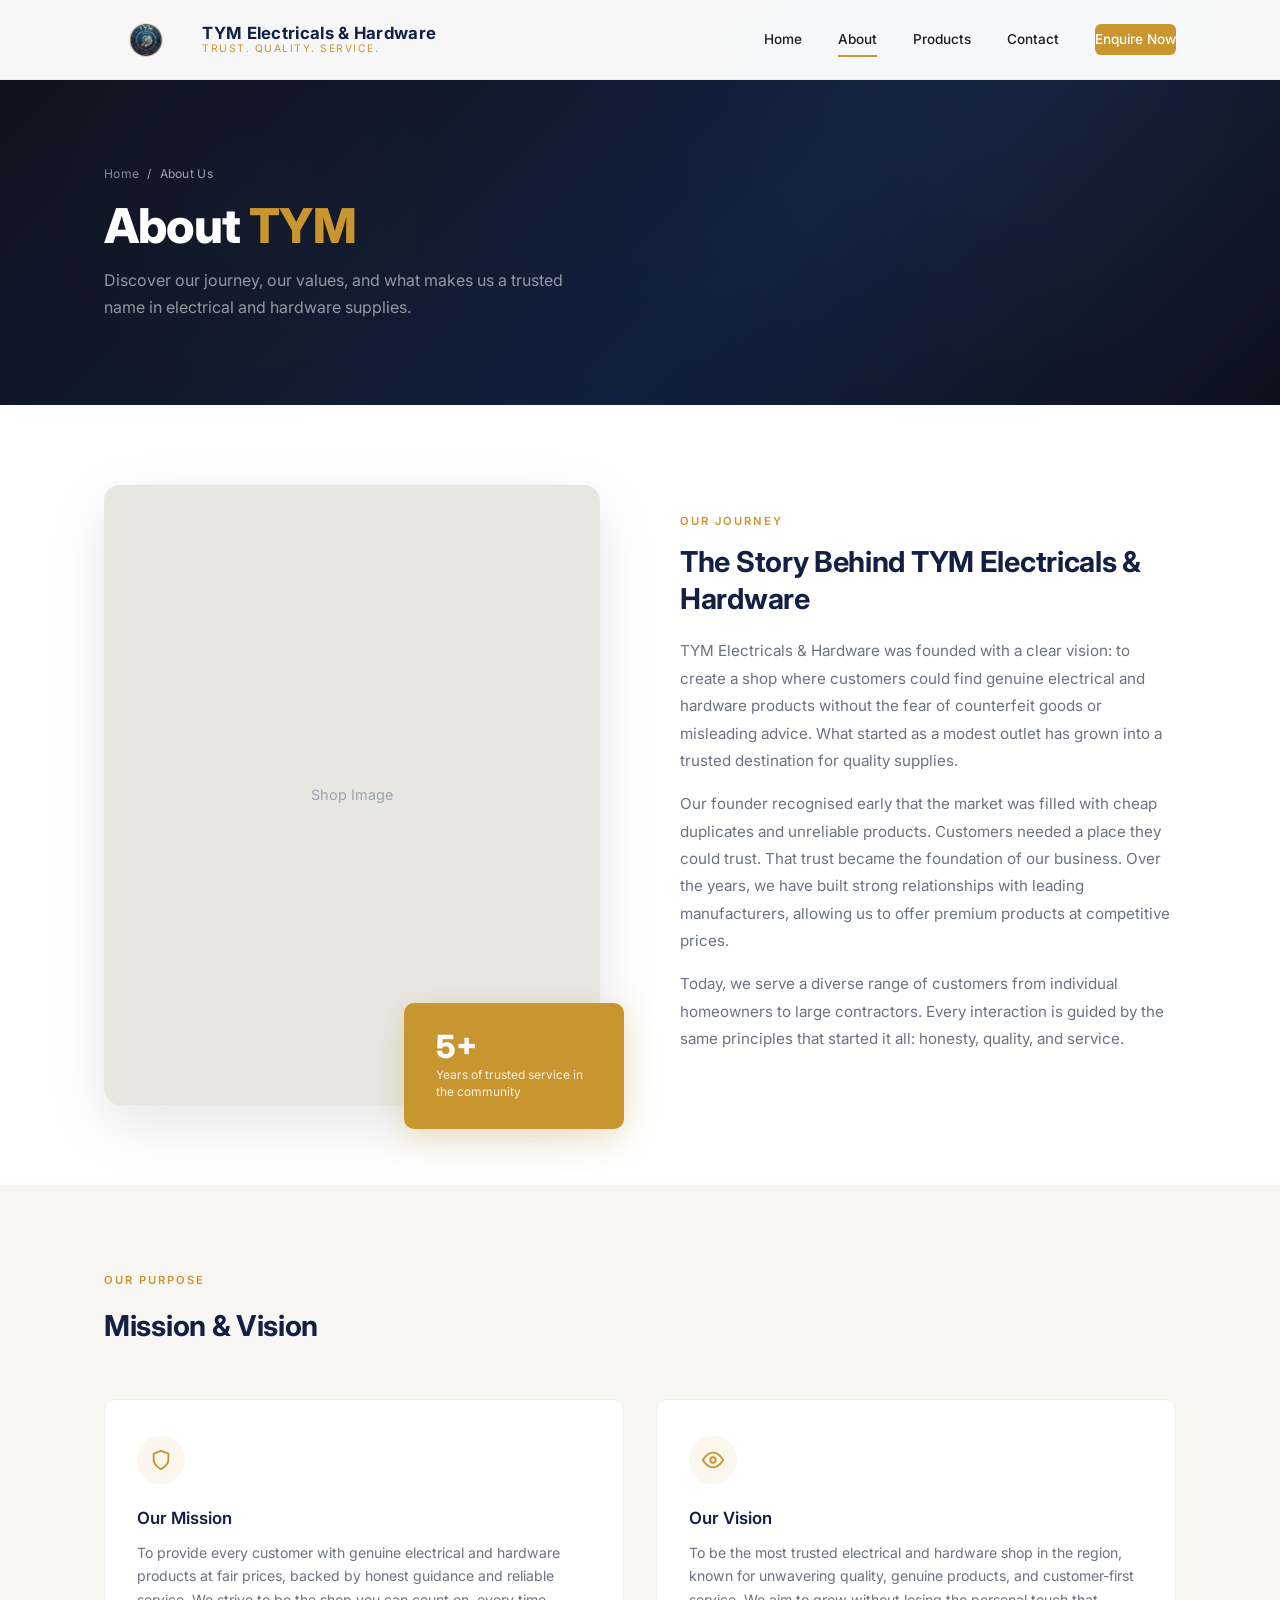
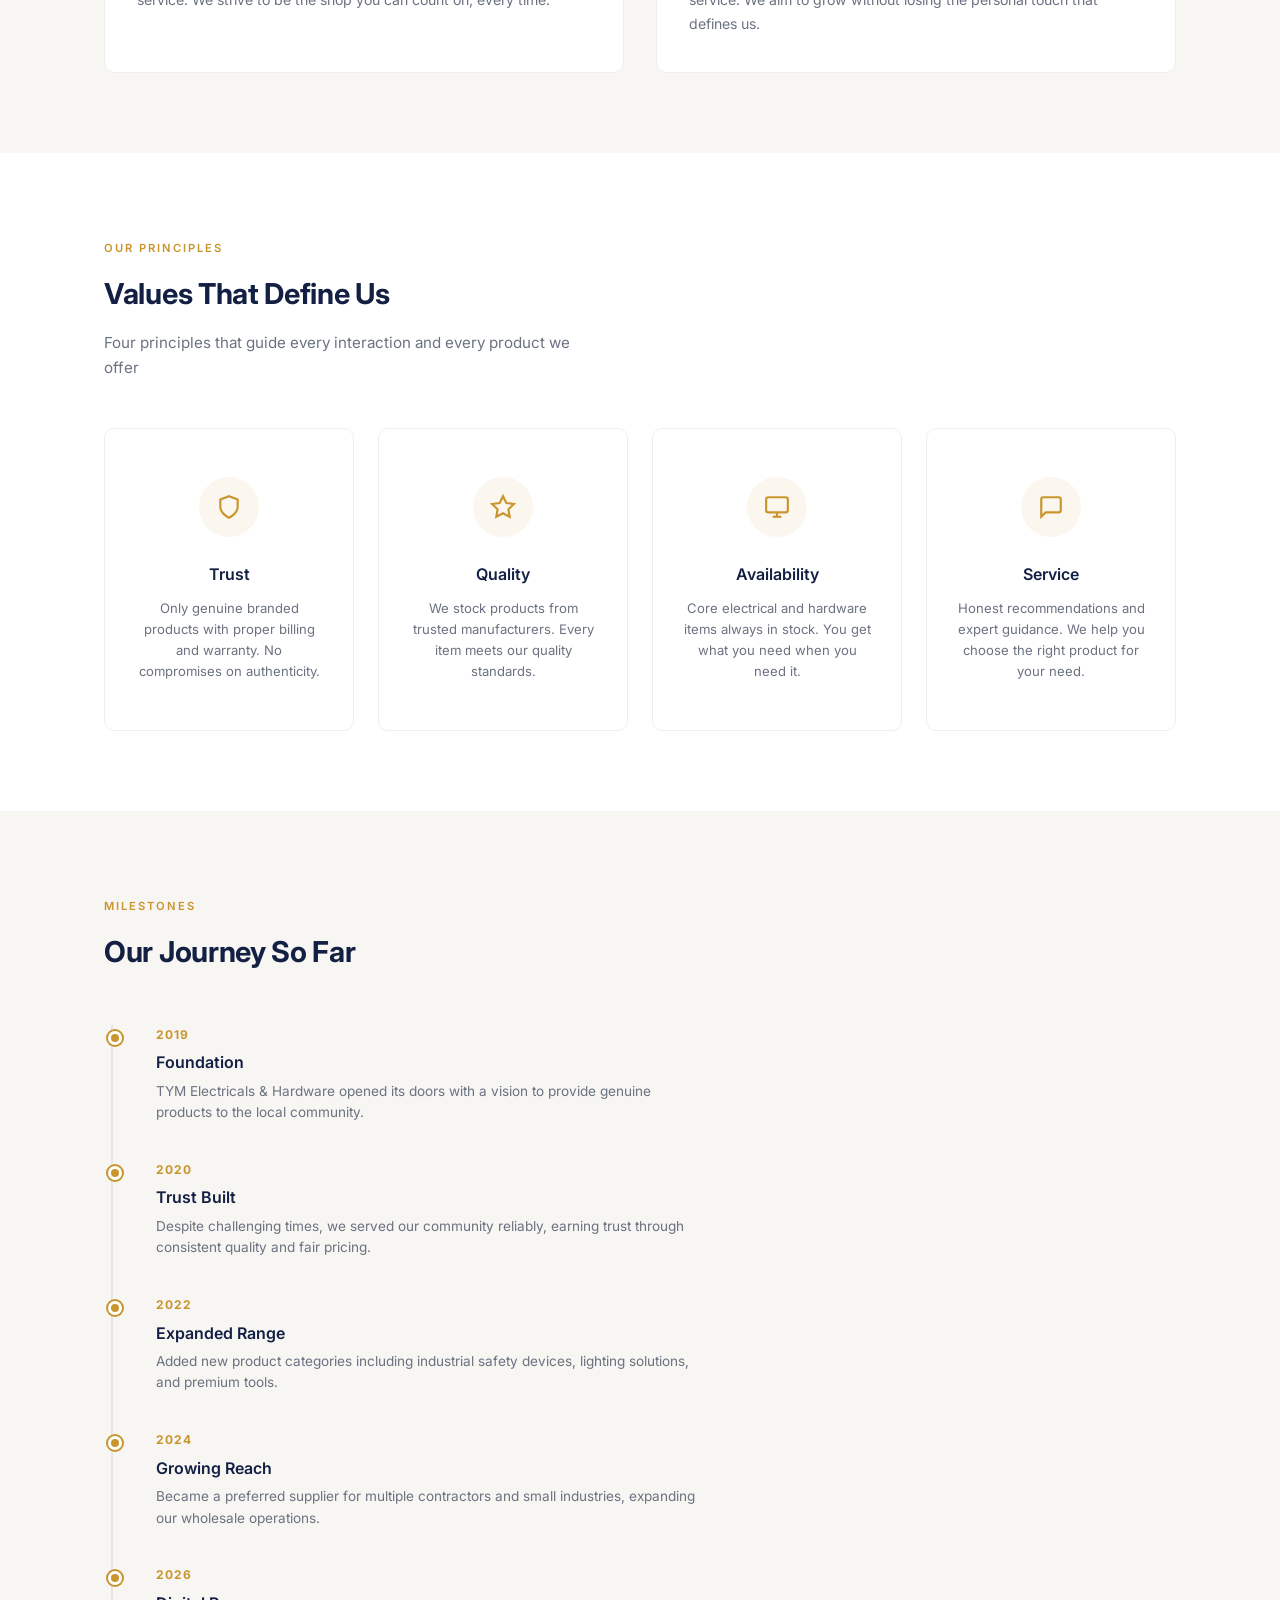
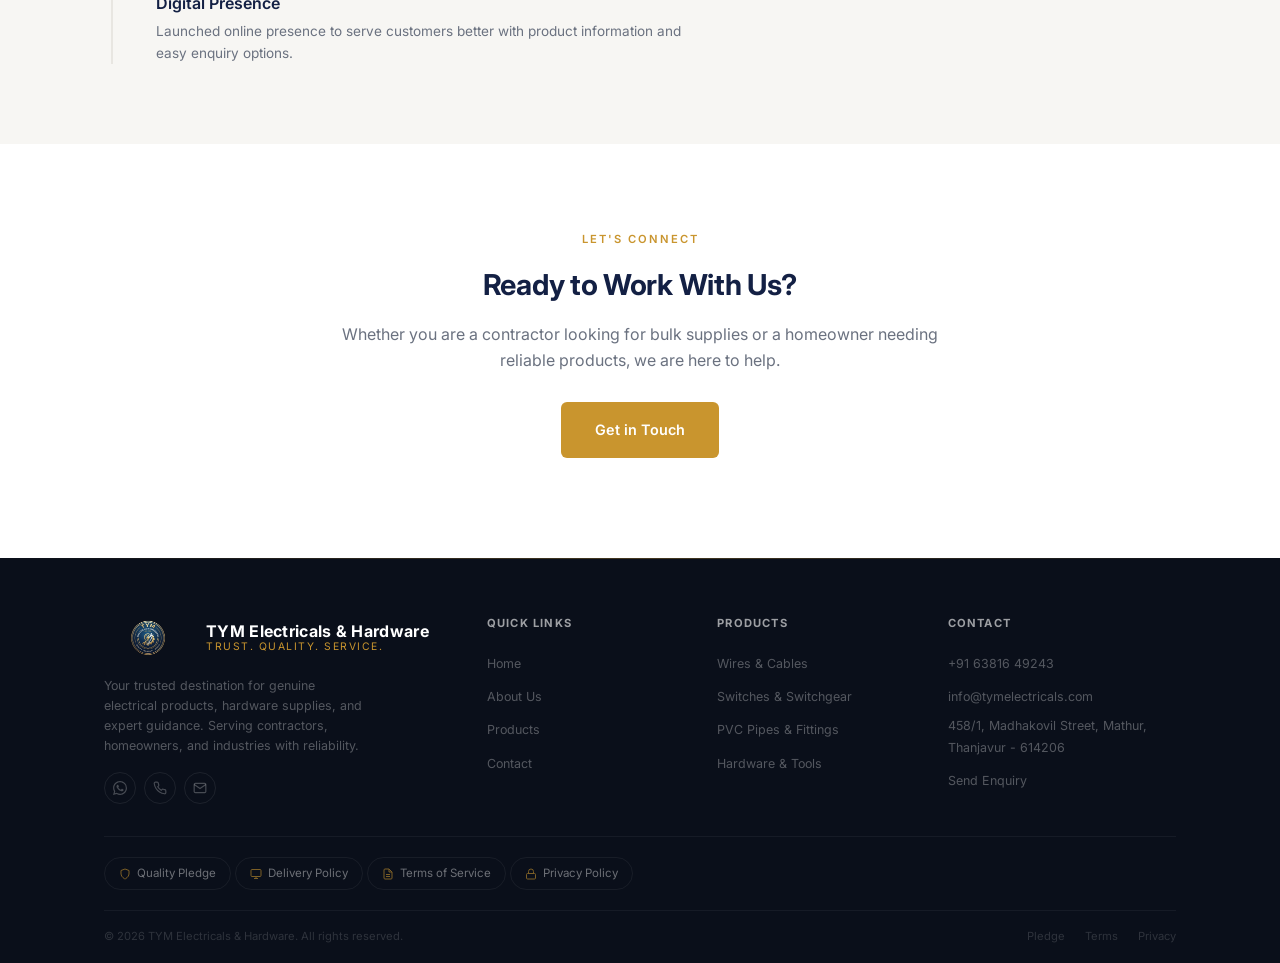
==== about.html @ fdbffb7a "Updated TYM Hardware website" ====
<!DOCTYPE html>
<html lang="en">
<head>
  <meta charset="UTF-8">
  <meta name="viewport" content="width=device-width, initial-scale=1.0">
  <meta name="description" content="Learn about TYM Electricals & Hardware - our story, mission, values, and the team behind your trusted electrical and hardware shop.">
  <title>About Us - TYM Electricals & Hardware</title>
  <link rel="stylesheet" href="css/style.css">
</head>
<body>

  <!-- Mobile Overlay -->
  <div class="mobile-overlay"></div>

  <!-- Mobile Navigation -->
  <nav class="mobile-nav">
    <button class="mobile-nav-close" aria-label="Close menu">&times;</button>
    <a href="index.html">Home</a>
    <a href="about.html">About</a>
    <a href="products.html">Products</a>
    <a href="contact.html">Contact</a>
    <a href="contact.html">Enquire Now</a>
  </nav>

  <!-- Header (scrolled by default on interior pages) -->
  <header class="header scrolled">
    <div class="container">
      <a href="index.html" class="logo">
        <img src="image/tym-e&amp;h-logo.png" alt="TYM Electricals & Hardware Logo" onerror="this.parentNode.innerHTML='<span class=logo-fallback>TYM</span>'">
        <div class="logo-text">
          <span>TYM Electricals &amp; Hardware</span>
          <span>Trust. Quality. Service.</span>
        </div>
      </a>
      <nav class="nav">
        <a href="index.html">Home</a>
        <a href="about.html" class="active">About</a>
        <a href="products.html">Products</a>
        <a href="contact.html">Contact</a>
        <a href="contact.html" class="nav-cta">Enquire Now</a>
      </nav>
      <button class="mobile-toggle" aria-label="Toggle menu">
        <span></span>
        <span></span>
        <span></span>
      </button>
    </div>
  </header>

  <!-- Page Header -->
  <section class="page-header">
    <div class="page-header-bg" style="background-image: url('image/tym-hero-bg.png');"></div>
    <div class="page-header-pattern"></div>
    <div class="container">
      <div class="page-header-content">
        <div class="page-header-breadcrumb">
          <a href="index.html">Home</a>
          <span class="page-header-breadcrumb-sep">/</span>
          <span>About Us</span>
        </div>
        <h1>About <span>TYM</span></h1>
        <p>Discover our journey, our values, and what makes us a trusted name in electrical and hardware supplies.</p>
      </div>
    </div>
  </section>

  <!-- Story Section -->
  <section class="page-section">
    <div class="container">
      <div class="story-grid">
        <div class="story-image-wrapper animate">
          <div class="story-image">
            <img src="image/shop-front.png" alt="TYM Electricals & Hardware Shop" onerror="this.style.display='none';this.nextElementSibling.style.display='flex'">
            <div class="story-image-placeholder" style="display:none;">Shop Image</div>
          </div>
          <div class="story-accent-box">
            <div class="number">5+</div>
            <div class="label">Years of trusted service in the community</div>
          </div>
        </div>
        <div class="story-text animate">
          <span class="section-header-tag">Our Journey</span>
          <h3>The Story Behind TYM Electricals &amp; Hardware</h3>
          <p>TYM Electricals &amp; Hardware was founded with a clear vision: to create a shop where customers could find genuine electrical and hardware products without the fear of counterfeit goods or misleading advice. What started as a modest outlet has grown into a trusted destination for quality supplies.</p>
          <p>Our founder recognised early that the market was filled with cheap duplicates and unreliable products. Customers needed a place they could trust. That trust became the foundation of our business. Over the years, we have built strong relationships with leading manufacturers, allowing us to offer premium products at competitive prices.</p>
          <p>Today, we serve a diverse range of customers from individual homeowners to large contractors. Every interaction is guided by the same principles that started it all: honesty, quality, and service.</p>
        </div>
      </div>
    </div>
  </section>

  <!-- Mission & Vision -->
  <section class="page-section section-alt">
    <div class="container">
      <div class="page-section-header">
        <span class="section-header-tag">Our Purpose</span>
        <h2>Mission &amp; Vision</h2>
      </div>
      <div class="about-mission">
        <div class="mission-card animate">
          <div class="mission-card-icon">
            <svg viewBox="0 0 24 24" fill="none" stroke="currentColor" stroke-width="2"><path d="M12 22s8-4 8-10V5l-8-3-8 3v7c0 6 8 10 8 10z"/></svg>
          </div>
          <h4>Our Mission</h4>
          <p>To provide every customer with genuine electrical and hardware products at fair prices, backed by honest guidance and reliable service. We strive to be the shop you can count on, every time.</p>
        </div>
        <div class="mission-card animate">
          <div class="mission-card-icon">
            <svg viewBox="0 0 24 24" fill="none" stroke="currentColor" stroke-width="2"><path d="M1 12s4-8 11-8 11 8 11 8-4 8-11 8-11-8-11-8z"/><circle cx="12" cy="12" r="3"/></svg>
          </div>
          <h4>Our Vision</h4>
          <p>To be the most trusted electrical and hardware shop in the region, known for unwavering quality, genuine products, and customer-first service. We aim to grow without losing the personal touch that defines us.</p>
        </div>
      </div>
    </div>
  </section>

  <!-- Values -->
  <section class="page-section">
    <div class="container">
      <div class="page-section-header">
        <span class="section-header-tag">Our Principles</span>
        <h2>Values That Define Us</h2>
        <p>Four principles that guide every interaction and every product we offer</p>
      </div>
      <div class="values-grid" style="--values-bg: #ffffff;">
        <div class="value-card animate" style="background:var(--color-bg);border-color:var(--color-border-light);">
          <div class="value-icon" style="background:rgba(201,149,46,0.08);color:var(--color-accent);">
            <svg viewBox="0 0 24 24" fill="none" stroke="currentColor" stroke-width="2"><path d="M12 22s8-4 8-10V5l-8-3-8 3v7c0 6 8 10 8 10z"/></svg>
          </div>
          <h4 style="color:var(--color-primary);">Trust</h4>
          <p style="color:var(--color-text-light);">Only genuine branded products with proper billing and warranty. No compromises on authenticity.</p>
        </div>
        <div class="value-card animate" style="background:var(--color-bg);border-color:var(--color-border-light);">
          <div class="value-icon" style="background:rgba(201,149,46,0.08);color:var(--color-accent);">
            <svg viewBox="0 0 24 24" fill="none" stroke="currentColor" stroke-width="2"><path d="M12 2l3.09 6.26L22 9.27l-5 4.87 1.18 6.88L12 17.77l-6.18 3.25L7 14.14 2 9.27l6.91-1.01L12 2z"/></svg>
          </div>
          <h4 style="color:var(--color-primary);">Quality</h4>
          <p style="color:var(--color-text-light);">We stock products from trusted manufacturers. Every item meets our quality standards.</p>
        </div>
        <div class="value-card animate" style="background:var(--color-bg);border-color:var(--color-border-light);">
          <div class="value-icon" style="background:rgba(201,149,46,0.08);color:var(--color-accent);">
            <svg viewBox="0 0 24 24" fill="none" stroke="currentColor" stroke-width="2"><rect x="2" y="3" width="20" height="14" rx="2"/><path d="M8 21h8"/><path d="M12 17v4"/></svg>
          </div>
          <h4 style="color:var(--color-primary);">Availability</h4>
          <p style="color:var(--color-text-light);">Core electrical and hardware items always in stock. You get what you need when you need it.</p>
        </div>
        <div class="value-card animate" style="background:var(--color-bg);border-color:var(--color-border-light);">
          <div class="value-icon" style="background:rgba(201,149,46,0.08);color:var(--color-accent);">
            <svg viewBox="0 0 24 24" fill="none" stroke="currentColor" stroke-width="2"><path d="M21 15a2 2 0 0 1-2 2H7l-4 4V5a2 2 0 0 1 2-2h14a2 2 0 0 1 2 2z"/></svg>
          </div>
          <h4 style="color:var(--color-primary);">Service</h4>
          <p style="color:var(--color-text-light);">Honest recommendations and expert guidance. We help you choose the right product for your need.</p>
        </div>
      </div>
    </div>
  </section>

  <!-- Timeline -->
  <section class="page-section section-alt">
    <div class="container">
      <div class="page-section-header">
        <span class="section-header-tag">Milestones</span>
        <h2>Our Journey So Far</h2>
      </div>
      <div class="timeline animate" style="max-width: 600px;">
        <div class="timeline-item">
          <div class="timeline-year">2019</div>
          <h4>Foundation</h4>
          <p>TYM Electricals & Hardware opened its doors with a vision to provide genuine products to the local community.</p>
        </div>
        <div class="timeline-item">
          <div class="timeline-year">2020</div>
          <h4>Trust Built</h4>
          <p>Despite challenging times, we served our community reliably, earning trust through consistent quality and fair pricing.</p>
        </div>
        <div class="timeline-item">
          <div class="timeline-year">2022</div>
          <h4>Expanded Range</h4>
          <p>Added new product categories including industrial safety devices, lighting solutions, and premium tools.</p>
        </div>
        <div class="timeline-item">
          <div class="timeline-year">2024</div>
          <h4>Growing Reach</h4>
          <p>Became a preferred supplier for multiple contractors and small industries, expanding our wholesale operations.</p>
        </div>
        <div class="timeline-item">
          <div class="timeline-year">2026</div>
          <h4>Digital Presence</h4>
          <p>Launched online presence to serve customers better with product information and easy enquiry options.</p>
        </div>
      </div>
    </div>
  </section>

  <!-- CTA -->
  <section class="page-section">
    <div class="container">
      <div style="text-align:center;max-width:600px;margin:0 auto;">
        <span class="section-header-tag">Let's Connect</span>
        <h2 style="font-size:1.8rem;font-weight:700;color:var(--color-primary);margin-bottom:12px;letter-spacing:-0.3px;">Ready to Work With Us?</h2>
        <p style="color:var(--color-text-light);margin-bottom:28px;line-height:1.6;">Whether you are a contractor looking for bulk supplies or a homeowner needing reliable products, we are here to help.</p>
        <a href="contact.html" class="btn btn-primary">Get in Touch</a>
      </div>
    </div>
  </section>

    <!-- Footer -->
  <footer class="footer">
    <div class="container">
      <div class="footer-grid">
        <div class="footer-brand">
          <a href="index.html" class="logo">
            <img src="image/tym-e&amp;h-logo.png" alt="TYM Electricals & Hardware" onerror="this.style.display='none'">
            <div class="logo-text">
              <span>TYM Electricals &amp; Hardware</span>
              <span>Trust. Quality. Service.</span>
            </div>
          </a>
          <p class="footer-brand-desc">Your trusted destination for genuine electrical products, hardware supplies, and expert guidance. Serving contractors, homeowners, and industries with reliability.</p>
          <div class="footer-social">
            <a href="#" aria-label="WhatsApp">
              <svg viewBox="0 0 24 24" fill="currentColor"><path d="M17.472 14.382c-.297-.149-1.758-.867-2.03-.967-.273-.099-.471-.148-.67.15-.197.297-.767.966-.94 1.164-.173.199-.347.223-.644.075-.297-.15-1.255-.463-2.39-1.475-.883-.788-1.48-1.761-1.653-2.059-.173-.297-.018-.458.13-.606.134-.133.298-.347.446-.52.149-.174.198-.298.298-.497.099-.198.05-.371-.025-.52-.075-.149-.669-1.612-.916-2.207-.242-.579-.487-.5-.669-.51-.173-.008-.371-.01-.57-.01-.198 0-.52.074-.792.372-.272.297-1.04 1.016-1.04 2.479 0 1.462 1.065 2.875 1.213 3.074.149.198 2.096 3.2 5.077 4.487.709.306 1.262.489 1.694.625.712.227 1.36.195 1.871.118.571-.085 1.758-.719 2.006-1.413.248-.694.248-1.289.173-1.413-.074-.124-.272-.198-.57-.347m-5.421 7.403h-.004a9.87 9.87 0 01-5.031-1.378l-.361-.214-3.741.982.998-3.648-.235-.374a9.86 9.86 0 01-1.51-5.26c.001-5.45 4.436-9.884 9.888-9.884 2.64 0 5.122 1.03 6.988 2.898a9.825 9.825 0 012.893 6.994c-.003 5.45-4.437 9.884-9.885 9.884m8.413-18.297A11.815 11.815 0 0012.05 0C5.495 0 .16 5.335.157 11.892c0 2.096.547 4.142 1.588 5.945L.057 24l6.305-1.654a11.882 11.882 0 005.683 1.448h.005c6.554 0 11.89-5.335 11.893-11.893a11.821 11.821 0 00-3.48-8.413z"/></svg>
            </a>
            <a href="#" aria-label="Phone">
              <svg viewBox="0 0 24 24" fill="none" stroke="currentColor" stroke-width="2"><path d="M22 16.92v3a2 2 0 01-2.18 2 19.79 19.79 0 01-8.63-3.07 19.5 19.5 0 01-6-6 19.79 19.79 0 01-3.07-8.67A2 2 0 014.11 2h3a2 2 0 012 1.72 12.84 12.84 0 00.7 2.81 2 2 0 01-.45 2.11L8.09 9.91a16 16 0 006 6l1.27-1.27a2 2 0 012.11-.45 12.84 12.84 0 002.81.7A2 2 0 0122 16.92z"/></svg>
            </a>
            <a href="#" aria-label="Email">
              <svg viewBox="0 0 24 24" fill="none" stroke="currentColor" stroke-width="2"><path d="M4 4h16c1.1 0 2 .9 2 2v12c0 1.1-.9 2-2 2H4c-1.1 0-2-.9-2-2V6c0-1.1.9-2 2-2z"/><polyline points="22,6 12,13 2,6"/></svg>
            </a>
          </div>
        </div>
        <div>
          <h5>Quick Links</h5>
          <ul>
            <li><a href="index.html">Home</a></li>
            <li><a href="about.html">About Us</a></li>
            <li><a href="products.html">Products</a></li>
            <li><a href="contact.html">Contact</a></li>
          </ul>
        </div>
        <div>
          <h5>Products</h5>
          <ul>
            <li><a href="products.html">Wires &amp; Cables</a></li>
            <li><a href="products.html">Switches &amp; Switchgear</a></li>
            <li><a href="products.html">PVC Pipes &amp; Fittings</a></li>
            <li><a href="products.html">Hardware &amp; Tools</a></li>
          </ul>
        </div>
        <div>
          <h5>Contact</h5>
          <ul>
            <li><a href="tel:+916381649243">+91 63816 49243</a></li>
            <li><a href="mailto:info@tymelectricals.com">info@tymelectricals.com</a></li>
            <li><a href="contact.html">458/1, Madhakovil Street, Mathur, Thanjavur - 614206</a></li>
            <li><a href="contact.html">Send Enquiry</a></li>
          </ul>
        </div>
      </div>

      <div class="footer-legal">
        <div class="footer-legal-links">
          <a href="quality-pledge.html" class="footer-legal-link">
            <svg viewBox="0 0 24 24" fill="none" stroke="currentColor" stroke-width="2"><path d="M12 22s8-4 8-10V5l-8-3-8 3v7c0 6 8 10 8 10z"/></svg>
            Quality Pledge
          </a>
          <a href="delivery-policy.html" class="footer-legal-link">
            <svg viewBox="0 0 24 24" fill="none" stroke="currentColor" stroke-width="2"><rect x="2" y="3" width="20" height="14" rx="2"/><path d="M8 21h8"/><path d="M12 17v4"/></svg>
            Delivery Policy
          </a>
          <a href="terms-of-service.html" class="footer-legal-link">
            <svg viewBox="0 0 24 24" fill="none" stroke="currentColor" stroke-width="2"><path d="M14 2H6a2 2 0 00-2 2v16a2 2 0 002 2h12a2 2 0 002-2V8z"/><polyline points="14 2 14 8 20 8"/><line x1="16" y1="13" x2="8" y2="13"/><line x1="16" y1="17" x2="8" y2="17"/></svg>
            Terms of Service
          </a>
          <a href="privacy-policy.html" class="footer-legal-link">
            <svg viewBox="0 0 24 24" fill="none" stroke="currentColor" stroke-width="2"><rect x="3" y="11" width="18" height="11" rx="2" ry="2"/><path d="M7 11V7a5 5 0 0110 0v4"/></svg>
            Privacy Policy
          </a>
        </div>
      </div>

      <div class="footer-bottom">
        <span>&copy; 2026 TYM Electricals &amp; Hardware. All rights reserved.</span>
        <div class="footer-bottom-links">
          <a href="quality-pledge.html">Pledge</a>
          <a href="terms-of-service.html">Terms</a>
          <a href="privacy-policy.html">Privacy</a>
        </div>
      </div>
    </div>
  </footer>
  <script src="js/script.js"></script>
</body>
</html>
---- css/style.css ----
/* ============================================
   TYM Electricals & Hardware - Premium v2
   ============================================ */

@import url('https://fonts.googleapis.com/css2?family=Inter:wght@300;400;500;600;700;800&display=swap');

/* ----- Reset & Variables ----- */
*, *::before, *::after {
  box-sizing: border-box;
  margin: 0;
  padding: 0;
}

:root {
  --color-dark: #0a0f1a;
  --color-dark-secondary: #111827;
  --color-primary: #132044;
  --color-primary-light: #1e3a6e;
  --color-accent: #c9952e;
  --color-accent-dark: #a67a1e;
  --color-accent-light: #e8c468;
  --color-bg: #ffffff;
  --color-bg-alt: #f7f6f3;
  --color-bg-warm: #f3f1ec;
  --color-text: #1c1c1e;
  --color-text-light: #6b7280;
  --color-text-muted: #9ca3af;
  --color-border: #e8e6e1;
  --color-border-light: #f0efeb;
  --color-footer: #0a0f1a;
  --max-width: 1120px;
  --max-width-wide: 1280px;
  --header-height: 80px;
  --radius-sm: 6px;
  --radius: 10px;
  --radius-lg: 16px;
  --shadow-sm: 0 1px 3px rgba(0,0,0,0.06);
  --shadow-md: 0 8px 30px rgba(0,0,0,0.08);
  --shadow-lg: 0 20px 60px rgba(0,0,0,0.1);
  --shadow-glow: 0 8px 32px rgba(201,149,46,0.25);
  --transition: 0.35s cubic-bezier(0.4, 0, 0.2, 1);
}

html {
  scroll-behavior: smooth;
  font-size: 16px;
}

body {
  font-family: 'Inter', -apple-system, BlinkMacSystemFont, 'Segoe UI', sans-serif;
  color: var(--color-text);
  background: var(--color-bg);
  line-height: 1.7;
  -webkit-font-smoothing: antialiased;
  overflow-x: hidden;
}

img { max-width: 100%; height: auto; display: block; }
a { text-decoration: none; color: inherit; }
ul { list-style: none; }

.container {
  width: 100%;
  max-width: var(--max-width);
  margin: 0 auto;
  padding: 0 24px;
}

.container-wide {
  max-width: var(--max-width-wide);
}

/* ----- Animation ----- */
.animate {
  opacity: 0;
  transform: translateY(30px);
  transition: opacity 0.7s ease, transform 0.7s ease;
}

.animate.visible {
  opacity: 1;
  transform: translateY(0);
}

/* ----- Header ----- */
.header {
  position: fixed;
  top: 0;
  left: 0;
  width: 100%;
  z-index: 1000;
  height: var(--header-height);
  transition: all var(--transition);
}

.header:not(.scrolled) {
  background: transparent;
}

.header.scrolled {
  background: rgba(255,255,255,0.97);
  backdrop-filter: blur(20px);
  -webkit-backdrop-filter: blur(20px);
  border-bottom: 1px solid var(--color-border-light);
}

.header .container {
  display: flex;
  align-items: center;
  justify-content: space-between;
  height: 100%;
}

/* Logo */
.logo {
  display: flex;
  align-items: center;
  gap: 14px;
  flex-shrink: 0;
}

.logo img {
  height: 52px;
  width: auto;
  transition: all var(--transition);
}

.header.scrolled .logo img {
  height: 46px;
}

.logo-text {
  display: flex;
  flex-direction: column;
  line-height: 1.2;
}

.logo-fallback {
  font-size: 1.4rem;
  font-weight: 800;
  color: var(--color-accent);
  letter-spacing: 1px;
}

.logo-text span:first-child {
  font-size: 1.05rem;
  font-weight: 700;
  letter-spacing: 0.3px;
  color: var(--color-text-inverse, #ffffff);
  transition: color var(--transition);
}

.header.scrolled .logo-text span:first-child {
  color: var(--color-primary);
}

.logo-text span:last-child {
  font-size: 0.65rem;
  font-weight: 400;
  letter-spacing: 1.5px;
  text-transform: uppercase;
  color: var(--color-accent);
}

/* Navigation */
.nav {
  display: flex;
  align-items: center;
  gap: 36px;
}

.nav a {
  font-size: 0.85rem;
  font-weight: 500;
  position: relative;
  padding: 4px 0;
  color: rgba(255,255,255,0.8);
  transition: color var(--transition);
}

.header.scrolled .nav a {
  color: var(--color-text);
}

.nav a::after {
  content: '';
  position: absolute;
  bottom: -2px;
  left: 0;
  width: 0;
  height: 2px;
  background: var(--color-accent);
  transition: width var(--transition);
}

.nav a:hover { color: var(--color-accent); }
.nav a:hover::after { width: 100%; }

.nav-cta {
  background: var(--color-accent) !important;
  color: #ffffff !important;
  padding: 10px 28px;
  border-radius: var(--radius-sm);
  font-weight: 600;
  font-size: 0.85rem !important;
  transition: all var(--transition);
}

.nav-cta::after { display: none !important; }

.nav-cta:hover {
  background: var(--color-accent-dark) !important;
  transform: translateY(-1px);
  box-shadow: var(--shadow-glow);
}

/* Mobile Toggle */
.mobile-toggle {
  display: none;
  flex-direction: column;
  gap: 5px;
  cursor: pointer;
  background: none;
  border: none;
  padding: 4px;
  z-index: 10;
}

.mobile-toggle span {
  display: block;
  width: 22px;
  height: 2px;
  background: #ffffff;
  border-radius: 2px;
  transition: all var(--transition);
}

.header.scrolled .mobile-toggle span {
  background: var(--color-primary);
}

/* ----- Hero ----- */
.hero {
  min-height: 100vh;
  min-height: 100dvh;
  display: flex;
  align-items: center;
  position: relative;
  overflow: hidden;
  background: var(--color-dark);
}

.hero-bg {
  position: absolute;
  inset: 0;
  background-size: cover;
  background-position: center;
  z-index: 0;
}

.hero-bg::after {
  content: '';
  position: absolute;
  inset: 0;
  background: linear-gradient(135deg, rgba(10,15,26,0.92) 0%, rgba(17,32,68,0.8) 50%, rgba(10,15,26,0.7) 100%);
}

.hero-pattern {
  position: absolute;
  inset: 0;
  z-index: 0;
  opacity: 0.04;
  background-image:
    radial-gradient(circle at 20% 50%, var(--color-accent) 0%, transparent 50%),
    radial-gradient(circle at 80% 20%, #ffffff 0%, transparent 50%);
  pointer-events: none;
}

.hero .container {
  position: relative;
  z-index: 1;
  padding-top: var(--header-height);
}

.hero-content {
  max-width: 680px;
}

.hero-badge {
  display: inline-flex;
  align-items: center;
  gap: 8px;
  background: rgba(201,149,46,0.12);
  color: var(--color-accent-light);
  font-size: 0.75rem;
  font-weight: 600;
  padding: 7px 18px;
  border-radius: 100px;
  letter-spacing: 1.2px;
  text-transform: uppercase;
  margin-bottom: 28px;
  border: 1px solid rgba(201,149,46,0.2);
}

.hero-badge-dot {
  width: 6px;
  height: 6px;
  border-radius: 50%;
  background: var(--color-accent);
  animation: pulse-dot 2s ease-in-out infinite;
}

@keyframes pulse-dot {
  0%, 100% { opacity: 1; }
  50% { opacity: 0.3; }
}

.hero h1 {
  font-size: 4rem;
  font-weight: 800;
  color: #ffffff;
  line-height: 1.05;
  margin-bottom: 24px;
  letter-spacing: -1px;
}

.hero h1 span {
  color: var(--color-accent);
}

.hero p {
  font-size: 1.1rem;
  color: rgba(255,255,255,0.6);
  line-height: 1.8;
  margin-bottom: 40px;
  max-width: 520px;
}

.hero-buttons {
  display: flex;
  gap: 16px;
  flex-wrap: wrap;
}

.btn {
  display: inline-flex;
  align-items: center;
  gap: 10px;
  font-family: inherit;
  font-size: 0.9rem;
  font-weight: 600;
  padding: 16px 34px;
  border-radius: var(--radius-sm);
  border: none;
  cursor: pointer;
  transition: all var(--transition);
}

.btn-primary {
  background: var(--color-accent);
  color: #ffffff;
}

.btn-primary:hover {
  background: var(--color-accent-dark);
  transform: translateY(-2px);
  box-shadow: var(--shadow-glow);
}

.btn-secondary {
  background: rgba(255,255,255,0.08);
  color: #ffffff;
  border: 1px solid rgba(255,255,255,0.15);
  backdrop-filter: blur(4px);
}

.btn-secondary:hover {
  background: rgba(255,255,255,0.14);
  border-color: var(--color-accent);
  color: var(--color-accent-light);
  transform: translateY(-2px);
}

.btn svg { width: 18px; height: 18px; }

/* Hero Scroll Indicator */
.hero-scroll {
  position: absolute;
  bottom: 40px;
  left: 50%;
  transform: translateX(-50%);
  z-index: 1;
  display: flex;
  flex-direction: column;
  align-items: center;
  gap: 8px;
  color: rgba(255,255,255,0.3);
  font-size: 0.65rem;
  letter-spacing: 2px;
  text-transform: uppercase;
}

.scroll-line {
  width: 1px;
  height: 40px;
  background: linear-gradient(to bottom, rgba(255,255,255,0.4), transparent);
  animation: scroll-line 2s ease-in-out infinite;
}

@keyframes scroll-line {
  0% { transform: scaleY(0); transform-origin: top; }
  50% { transform: scaleY(1); transform-origin: top; }
  50.01% { transform-origin: bottom; }
  100% { transform: scaleY(0); transform-origin: bottom; }
}

/* ----- Trust Bar ----- */
.trust-bar {
  background: var(--color-bg);
  border-bottom: 1px solid var(--color-border-light);
  padding: 24px 0;
}

.trust-bar-grid {
  display: grid;
  grid-template-columns: repeat(4, 1fr);
  gap: 0;
}

.trust-item {
  display: flex;
  align-items: center;
  gap: 16px;
  padding: 0 24px;
  border-right: 1px solid var(--color-border-light);
  justify-content: center;
}

.trust-item:last-child { border-right: none; }

.trust-icon {
  width: 44px;
  height: 44px;
  flex-shrink: 0;
  display: flex;
  align-items: center;
  justify-content: center;
  border-radius: 50%;
  background: rgba(201,149,46,0.08);
  color: var(--color-accent);
}

.trust-icon svg { width: 20px; height: 20px; }

.trust-text h5 {
  font-size: 0.85rem;
  font-weight: 600;
  color: var(--color-text);
  margin-bottom: 1px;
}

.trust-text p {
  font-size: 0.75rem;
  color: var(--color-text-light);
}

/* ----- Section Common ----- */
.section {
  padding: 110px 0;
}

.section-alt { background: var(--color-bg-alt); }
.section-warm { background: var(--color-bg-warm); }

.section-header {
  text-align: center;
  margin-bottom: 64px;
}

.section-header-tag {
  display: inline-block;
  font-size: 0.7rem;
  font-weight: 600;
  color: var(--color-accent);
  letter-spacing: 2px;
  text-transform: uppercase;
  margin-bottom: 12px;
}

.section-header h2 {
  font-size: 2.6rem;
  font-weight: 700;
  color: var(--color-primary);
  margin-bottom: 16px;
  letter-spacing: -0.5px;
  line-height: 1.15;
}

.section-header p {
  font-size: 1rem;
  color: var(--color-text-light);
  max-width: 480px;
  margin: 0 auto;
  line-height: 1.7;
}

/* Divider accent line */
.section-divider {
  width: 40px;
  height: 3px;
  background: var(--color-accent);
  margin: 0 auto 48px;
  border-radius: 2px;
}

/* ----- Story/About Section ----- */
.story-grid {
  display: grid;
  grid-template-columns: 1fr 1fr;
  gap: 80px;
  align-items: center;
}

.story-image-wrapper {
  position: relative;
}

.story-image {
  border-radius: var(--radius-lg);
  overflow: hidden;
  box-shadow: var(--shadow-lg);
  background: var(--color-bg-alt);
  aspect-ratio: 4/5;
}

.story-image img {
  width: 100%;
  height: 100%;
  object-fit: cover;
  transition: transform 0.8s ease;
}

.story-image:hover img {
  transform: scale(1.03);
}

.story-image-placeholder {
  width: 100%;
  height: 100%;
  display: flex;
  align-items: center;
  justify-content: center;
  background: var(--color-border);
  color: var(--color-text-muted);
  font-size: 0.9rem;
}

.story-accent-box {
  position: absolute;
  bottom: -24px;
  right: -24px;
  background: var(--color-accent);
  color: #ffffff;
  padding: 28px 32px;
  border-radius: var(--radius);
  box-shadow: var(--shadow-glow);
  max-width: 220px;
}

.story-accent-box .number {
  font-size: 2rem;
  font-weight: 800;
  line-height: 1;
}

.story-accent-box .label {
  font-size: 0.75rem;
  opacity: 0.85;
  margin-top: 4px;
  line-height: 1.4;
}

.story-text h3 {
  font-size: 1.8rem;
  font-weight: 700;
  color: var(--color-primary);
  margin-bottom: 20px;
  line-height: 1.3;
  letter-spacing: -0.3px;
}

.story-text p {
  color: var(--color-text-light);
  margin-bottom: 16px;
  font-size: 0.95rem;
  line-height: 1.8;
}

.story-text p:last-of-type { margin-bottom: 32px; }

.story-link {
  display: inline-flex;
  align-items: center;
  gap: 8px;
  font-weight: 600;
  font-size: 0.9rem;
  color: var(--color-accent);
  transition: gap var(--transition);
}

.story-link:hover { gap: 14px; }

.story-link svg { width: 18px; height: 18px; }

/* ----- Values Section (dark) ----- */
.values-section {
  background: var(--color-dark-secondary);
  color: #ffffff;
  position: relative;
  overflow: hidden;
}

.values-section::before {
  content: '';
  position: absolute;
  top: 0;
  left: 0;
  right: 0;
  height: 1px;
  background: linear-gradient(to right, transparent, rgba(201,149,46,0.3), transparent);
}

.values-section .section-header h2 { color: #ffffff; }
.values-section .section-header p { color: rgba(255,255,255,0.5); }

.values-grid {
  display: grid;
  grid-template-columns: repeat(4, 1fr);
  gap: 24px;
}

.value-card {
  text-align: center;
  padding: 48px 28px;
  border-radius: var(--radius);
  background: rgba(255,255,255,0.03);
  border: 1px solid rgba(255,255,255,0.06);
  transition: all var(--transition);
}

.value-card:hover {
  background: rgba(255,255,255,0.06);
  border-color: rgba(201,149,46,0.2);
  transform: translateY(-4px);
}

.value-icon {
  width: 60px;
  height: 60px;
  margin: 0 auto 24px;
  display: flex;
  align-items: center;
  justify-content: center;
  border-radius: 50%;
  background: rgba(201,149,46,0.1);
  color: var(--color-accent);
  transition: all var(--transition);
}

.value-card:hover .value-icon {
  background: rgba(201,149,46,0.2);
  transform: scale(1.05);
}

.value-icon svg { width: 26px; height: 26px; }

.value-card h4 {
  font-size: 1rem;
  font-weight: 600;
  margin-bottom: 10px;
  color: #ffffff;
}

.value-card p {
  font-size: 0.82rem;
  color: rgba(255,255,255,0.45);
  line-height: 1.6;
}

/* ----- Products Section ----- */
.products-grid {
  display: grid;
  grid-template-columns: repeat(3, 1fr);
  gap: 24px;
}

.product-card {
  border-radius: var(--radius);
  overflow: hidden;
  background: var(--color-bg);
  border: 1px solid var(--color-border-light);
  transition: all var(--transition);
  position: relative;
  cursor: pointer;
}

.product-card:hover {
  border-color: rgba(201,149,46,0.3);
  box-shadow: 0 12px 40px rgba(0,0,0,0.07);
  transform: translateY(-4px);
}

.product-card-image {
  width: 100%;
  aspect-ratio: 16/11;
  overflow: hidden;
  background: var(--color-bg-alt);
  position: relative;
}

.product-card-image img {
  width: 100%;
  height: 100%;
  object-fit: cover;
  transition: transform 0.7s ease;
}

.product-card:hover .product-card-image img {
  transform: scale(1.08);
}

.product-card-image::after {
  content: '';
  position: absolute;
  inset: 0;
  background: linear-gradient(to top, rgba(0,0,0,0.03), transparent);
  pointer-events: none;
}

.product-placeholder {
  width: 100%;
  height: 100%;
  display: flex;
  align-items: center;
  justify-content: center;
  background: var(--color-bg-warm);
  color: var(--color-text-muted);
  font-size: 0.8rem;
}

.product-card-body {
  padding: 24px 28px 28px;
}

.product-card-body h4 {
  font-size: 1rem;
  font-weight: 600;
  color: var(--color-primary);
  margin-bottom: 6px;
}

.product-card-body p {
  font-size: 0.82rem;
  color: var(--color-text-light);
  line-height: 1.6;
}

.product-tag {
  display: inline-block;
  font-size: 0.6rem;
  font-weight: 600;
  text-transform: uppercase;
  letter-spacing: 0.8px;
  color: var(--color-accent);
  margin-bottom: 8px;
}

/* ----- Brands Section ----- */
.brands-section {
  background: var(--color-bg);
  border-top: 1px solid var(--color-border-light);
  border-bottom: 1px solid var(--color-border-light);
  padding: 60px 0;
}

.brands-grid {
  display: flex;
  justify-content: center;
  align-items: center;
  flex-wrap: wrap;
  gap: 56px;
}

.brand-item {
  font-size: 1.05rem;
  font-weight: 600;
  color: var(--color-text-muted);
  letter-spacing: 1px;
  text-transform: uppercase;
  transition: all var(--transition);
  padding: 8px 0;
  position: relative;
}

.brand-item::after {
  content: '';
  position: absolute;
  bottom: 0;
  left: 50%;
  transform: translateX(-50%);
  width: 0;
  height: 2px;
  background: var(--color-accent);
  transition: width var(--transition);
}

.brand-item:hover {
  color: var(--color-accent);
  opacity: 1;
}

.brand-item:hover::after {
  width: 60%;
}

/* ----- CTA Banner ----- */
.cta-banner {
  background: var(--color-primary);
  padding: 80px 0;
  position: relative;
  overflow: hidden;
}

@media (max-width: 768px) {
  .cta-banner { padding: 56px 0; }
}

.cta-banner::before {
  content: '';
  position: absolute;
  top: 0;
  right: 0;
  width: 400px;
  height: 400px;
  background: radial-gradient(circle, rgba(201,149,46,0.08), transparent 70%);
  pointer-events: none;
}

.cta-banner::after {
  content: '';
  position: absolute;
  bottom: -200px;
  left: -200px;
  width: 500px;
  height: 500px;
  background: radial-gradient(circle, rgba(201,149,46,0.05), transparent 70%);
  pointer-events: none;
}

.cta-content {
  text-align: center;
  position: relative;
  z-index: 1;
}

.cta-content h2 {
  font-size: 2.4rem;
  font-weight: 700;
  color: #ffffff;
  margin-bottom: 16px;
  letter-spacing: -0.5px;
}

.cta-content p {
  font-size: 1.05rem;
  color: rgba(255,255,255,0.55);
  max-width: 500px;
  margin: 0 auto 36px;
}

.cta-content .btn-primary {
  font-size: 0.95rem;
  padding: 18px 40px;
}

/* ----- Testimonials ----- */
.testimonials-grid {
  display: grid;
  grid-template-columns: repeat(3, 1fr);
  gap: 24px;
}

.testimonial-card {
  background: var(--color-bg);
  border-radius: var(--radius);
  padding: 36px 32px;
  border: 1px solid var(--color-border-light);
  transition: all var(--transition);
}

.testimonial-card:hover {
  border-color: rgba(201,149,46,0.2);
  box-shadow: var(--shadow-md);
}

.testimonial-stars {
  display: flex;
  gap: 3px;
  margin-bottom: 20px;
  color: var(--color-accent);
}

.testimonial-stars svg { width: 16px; height: 16px; }

.testimonial-text {
  font-size: 0.9rem;
  color: var(--color-text-light);
  line-height: 1.7;
  margin-bottom: 20px;
  font-style: italic;
}

.testimonial-author {
  display: flex;
  align-items: center;
  gap: 12px;
}

.testimonial-avatar {
  width: 40px;
  height: 40px;
  border-radius: 50%;
  display: flex;
  align-items: center;
  justify-content: center;
  background: var(--color-bg-warm);
  color: var(--color-text-muted);
  font-size: 0.75rem;
  font-weight: 600;
  flex-shrink: 0;
  border: 1px solid var(--color-border-light);
}

.testimonial-info h5 {
  font-size: 0.85rem;
  font-weight: 600;
  color: var(--color-text);
}

.testimonial-info p {
  font-size: 0.75rem;
  color: var(--color-text-light);
}

/* ----- Contact Section ----- */
.contact-grid {
  display: grid;
  grid-template-columns: 1fr 1fr;
  gap: 56px;
  align-items: flex-start;
}

.contact-info-header h3 {
  font-size: 1.6rem;
  font-weight: 700;
  color: var(--color-primary);
  margin-bottom: 8px;
  letter-spacing: -0.3px;
}

.contact-info-header p {
  color: var(--color-text-light);
  font-size: 0.9rem;
  margin-bottom: 36px;
  line-height: 1.6;
}

.contact-details {
  display: flex;
  flex-direction: column;
  gap: 24px;
}

.contact-item {
  display: flex;
  align-items: flex-start;
  gap: 18px;
}

.contact-item-icon {
  width: 48px;
  height: 48px;
  flex-shrink: 0;
  display: flex;
  align-items: center;
  justify-content: center;
  border-radius: var(--radius);
  background: rgba(201,149,46,0.06);
  color: var(--color-accent);
  border: 1px solid rgba(201,149,46,0.1);
}

.contact-item-icon svg { width: 20px; height: 20px; }

.contact-item-text h5 {
  font-size: 0.8rem;
  font-weight: 600;
  color: var(--color-text);
  margin-bottom: 2px;
  text-transform: uppercase;
  letter-spacing: 0.5px;
}

.contact-item-text p, .contact-item-text a {
  font-size: 0.9rem;
  color: var(--color-text-light);
  line-height: 1.5;
  transition: color var(--transition);
}

.contact-item-text a:hover { color: var(--color-accent); }

.contact-form-wrap {
  background: var(--color-bg);
  padding: 44px;
  border-radius: var(--radius-lg);
  box-shadow: var(--shadow-md);
  border: 1px solid var(--color-border-light);
}

.contact-form-wrap h4 {
  font-size: 1.15rem;
  font-weight: 600;
  color: var(--color-primary);
  margin-bottom: 24px;
}

.form-row {
  display: grid;
  grid-template-columns: 1fr 1fr;
  gap: 16px;
}

.form-group { margin-bottom: 16px; }

.form-group label {
  display: block;
  font-size: 0.8rem;
  font-weight: 500;
  color: var(--color-text);
  margin-bottom: 6px;
}

.form-group input,
.form-group textarea {
  width: 100%;
  padding: 14px 18px;
  font-family: inherit;
  font-size: 0.88rem;
  border: 1px solid var(--color-border);
  border-radius: var(--radius-sm);
  background: var(--color-bg);
  color: var(--color-text);
  transition: all var(--transition);
  outline: none;
}

.form-group input::placeholder,
.form-group textarea::placeholder {
  color: var(--color-text-muted);
}

.form-group input:focus,
.form-group textarea:focus {
  border-color: var(--color-accent);
  box-shadow: 0 0 0 4px rgba(201,149,46,0.08);
}

.form-group textarea {
  resize: vertical;
  min-height: 110px;
}

.form-submit {
  width: 100%;
  padding: 16px;
  font-family: inherit;
  font-size: 0.9rem;
  font-weight: 600;
  background: var(--color-accent);
  color: #ffffff;
  border: none;
  border-radius: var(--radius-sm);
  cursor: pointer;
  transition: all var(--transition);
}

.form-submit:hover {
  background: var(--color-accent-dark);
  box-shadow: var(--shadow-glow);
  transform: translateY(-1px);
}

/* ----- Map Section ----- */
.map-section {
  height: 380px;
  background: var(--color-bg-warm);
  display: flex;
  align-items: center;
  justify-content: center;
  color: var(--color-text-muted);
  font-size: 0.85rem;
}

.map-placeholder { text-align: center; }

.map-placeholder svg {
  width: 40px;
  height: 40px;
  margin-bottom: 12px;
  opacity: 0.3;
}

/* ----- Footer (Premium Compact) ----- */
.footer {
  background: var(--color-footer);
  color: rgba(255,255,255,0.5);
  padding: 56px 0 0;
  position: relative;
}

.footer::before {
  content: '';
  position: absolute;
  top: 0;
  left: 0;
  right: 0;
  height: 1px;
  background: linear-gradient(90deg, transparent, rgba(201,149,46,0.3), transparent);
}

.footer-grid {
  display: grid;
  grid-template-columns: 1.8fr 1fr 1fr 1.2fr;
  gap: 40px;
  padding-bottom: 32px;
}

.footer-brand .logo { margin-bottom: 14px; }

.footer-brand .logo img { height: 48px; }

.footer-brand .logo-text span:first-child {
  color: #ffffff;
  font-size: 1rem;
}

.footer-brand .logo-text span:last-child { color: var(--color-accent); }

.footer-brand-desc {
  font-size: 0.78rem;
  line-height: 1.6;
  color: rgba(255,255,255,0.3);
  max-width: 260px;
  margin-bottom: 16px;
}

.footer-social {
  display: flex;
  gap: 8px;
}

.footer-social a {
  width: 32px;
  height: 32px;
  min-width: 32px;
  min-height: 32px;
  display: flex;
  align-items: center;
  justify-content: center;
  border-radius: 50%;
  border: 1px solid rgba(255,255,255,0.08);
  color: rgba(255,255,255,0.25);
  transition: all var(--transition);
}

.footer-social a:hover {
  border-color: var(--color-accent);
  color: var(--color-accent);
  background: rgba(201,149,46,0.06);
}

.footer-social a svg { width: 14px; height: 14px; }

.footer h5 {
  color: rgba(255,255,255,0.6);
  font-size: 0.7rem;
  font-weight: 700;
  margin-bottom: 16px;
  letter-spacing: 1.2px;
  text-transform: uppercase;
}

.footer ul { list-style: none; padding: 0; margin: 0; }

.footer ul li { margin-bottom: 6px; }

.footer ul li a {
  color: rgba(255,255,255,0.3);
  font-size: 0.78rem;
  transition: color var(--transition);
  display: inline-block;
}

.footer ul li a:hover { color: var(--color-accent); }

/* Legal links row */
.footer-legal {
  padding: 20px 0;
  border-top: 1px solid rgba(255,255,255,0.05);
}

.footer-legal-label {
  font-size: 0.6rem;
  font-weight: 600;
  color: rgba(255,255,255,0.2);
  text-transform: uppercase;
  letter-spacing: 1.5px;
  margin-bottom: 12px;
}

.footer-legal-links {
  display: flex;
  flex-wrap: wrap;
  gap: 4px;
}

.footer-legal-link {
  display: inline-flex;
  align-items: center;
  gap: 6px;
  padding: 6px 14px;
  border-radius: 20px;
  font-size: 0.72rem;
  color: rgba(255,255,255,0.4);
  border: 1px solid rgba(255,255,255,0.06);
  transition: all var(--transition);
}

.footer-legal-link:hover {
  color: var(--color-accent);
  border-color: rgba(201,149,46,0.15);
  background: rgba(201,149,46,0.04);
}

.footer-legal-link svg {
  width: 12px;
  height: 12px;
  color: var(--color-accent);
  opacity: 0.6;
}

.footer-bottom {
  padding: 16px 0;
  display: flex;
  justify-content: space-between;
  align-items: center;
  font-size: 0.7rem;
  color: rgba(255,255,255,0.15);
  border-top: 1px solid rgba(255,255,255,0.05);
}

.footer-bottom-links {
  display: flex;
  gap: 20px;
}

.footer-bottom-links a {
  color: rgba(255,255,255,0.15);
  transition: color var(--transition);
  font-size: 0.7rem;
}

.footer-bottom-links a:hover { color: var(--color-accent); }

/* ----- Mobile Nav ----- */
.mobile-nav {
  position: fixed;
  top: 0;
  right: -100%;
  width: 300px;
  width: min(300px, 85vw);
  height: 100vh;
  height: 100dvh;
  background: var(--color-bg);
  z-index: 2000;
  padding: 100px 36px 36px;
  box-shadow: -10px 0 40px rgba(0,0,0,0.1);
  transition: right 0.4s cubic-bezier(0.4, 0, 0.2, 1);
  display: flex;
  flex-direction: column;
  gap: 4px;
}

.mobile-nav.open { right: 0; }

.mobile-nav a {
  font-size: 1rem;
  font-weight: 500;
  color: var(--color-text);
  padding: 14px 0;
  border-bottom: 1px solid var(--color-border-light);
  transition: color var(--transition);
}

.mobile-nav a:hover { color: var(--color-accent); }

.mobile-nav-close {
  position: absolute;
  top: 24px;
  right: 24px;
  width: 40px;
  height: 40px;
  display: flex;
  align-items: center;
  justify-content: center;
  background: none;
  border: none;
  cursor: pointer;
  font-size: 1.6rem;
  color: var(--color-text);
  opacity: 0.5;
  transition: opacity var(--transition);
}

.mobile-nav-close:hover { opacity: 1; }

.mobile-overlay {
  position: fixed;
  inset: 0;
  background: rgba(0,0,0,0.5);
  z-index: 1500;
  opacity: 0;
  visibility: hidden;
  transition: all 0.3s ease;
}

.mobile-overlay.open { opacity: 1; visibility: visible; }

/* ----- Active Nav Link ----- */
.nav a.active {
  color: var(--color-accent);
}

.nav a.active::after {
  width: 100%;
}

/* ----- Page Header (Interior Pages) ----- */
.page-header {
  padding-top: var(--header-height);
  min-height: 45vh;
  display: flex;
  align-items: center;
  position: relative;
  overflow: hidden;
  background: var(--color-dark);
}

.page-header-bg {
  position: absolute;
  inset: 0;
  background-size: cover;
  background-position: center;
  z-index: 0;
}

.page-header-bg::after {
  content: '';
  position: absolute;
  inset: 0;
  background: linear-gradient(135deg, rgba(10,15,26,0.92) 0%, rgba(17,32,68,0.85) 60%, rgba(10,15,26,0.7) 100%);
}

.page-header-pattern {
  position: absolute;
  inset: 0;
  z-index: 0;
  opacity: 0.03;
  background-image:
    radial-gradient(circle at 20% 50%, var(--color-accent) 0%, transparent 50%),
    radial-gradient(circle at 80% 20%, #ffffff 0%, transparent 50%);
  pointer-events: none;
}

.page-header .container {
  position: relative;
  z-index: 1;
  padding-top: 20px;
  padding-bottom: 20px;
}

.page-header-content {
  max-width: 640px;
}

.page-header-breadcrumb {
  display: flex;
  align-items: center;
  gap: 8px;
  font-size: 0.75rem;
  color: rgba(255,255,255,0.4);
  margin-bottom: 16px;
  letter-spacing: 0.3px;
}

.page-header-breadcrumb a {
  color: rgba(255,255,255,0.5);
  transition: color var(--transition);
}

.page-header-breadcrumb a:hover {
  color: var(--color-accent);
}

.page-header-breadcrumb span {
  color: rgba(255,255,255,0.6);
}

.page-header-breadcrumb-sep {
  color: rgba(255,255,255,0.2);
}

.page-header h1 {
  font-size: 3rem;
  font-weight: 800;
  color: #ffffff;
  line-height: 1.1;
  margin-bottom: 14px;
  letter-spacing: -0.8px;
}

.page-header h1 span {
  color: var(--color-accent);
}

.page-header p {
  font-size: 1rem;
  color: rgba(255,255,255,0.55);
  line-height: 1.7;
  max-width: 480px;
}

/* ----- Page Sections (Interior Pages) ----- */
.page-section {
  padding: 80px 0;
}

.page-section:last-of-type {
  padding-bottom: 100px;
}

.page-section-header {
  margin-bottom: 48px;
}

.page-section-header h2 {
  font-size: 1.8rem;
  font-weight: 700;
  color: var(--color-primary);
  margin-bottom: 12px;
  letter-spacing: -0.3px;
}

.page-section-header p {
  font-size: 0.95rem;
  color: var(--color-text-light);
  max-width: 500px;
  line-height: 1.6;
}

/* ----- About Page Specifics ----- */
.about-mission {
  display: grid;
  grid-template-columns: 1fr 1fr;
  gap: 32px;
  margin-top: 48px;
}

.mission-card {
  padding: 36px 32px;
  border-radius: var(--radius);
  border: 1px solid var(--color-border-light);
  background: var(--color-bg);
  transition: all var(--transition);
}

.mission-card:hover {
  border-color: rgba(201,149,46,0.2);
  box-shadow: var(--shadow-md);
}

.mission-card-icon {
  width: 48px;
  height: 48px;
  display: flex;
  align-items: center;
  justify-content: center;
  border-radius: 50%;
  background: rgba(201,149,46,0.08);
  color: var(--color-accent);
  margin-bottom: 20px;
}

.mission-card-icon svg {
  width: 22px;
  height: 22px;
}

.mission-card h4 {
  font-size: 1.05rem;
  font-weight: 600;
  color: var(--color-primary);
  margin-bottom: 8px;
}

.mission-card p {
  font-size: 0.88rem;
  color: var(--color-text-light);
  line-height: 1.7;
}

.timeline {
  position: relative;
  padding-left: 32px;
  margin-top: 40px;
}

.timeline::before {
  content: '';
  position: absolute;
  left: 7px;
  top: 0;
  bottom: 0;
  width: 2px;
  background: var(--color-border);
}

.timeline-item {
  position: relative;
  padding-bottom: 36px;
  padding-left: 20px;
}

.timeline-item:last-child {
  padding-bottom: 0;
}

.timeline-item::before {
  content: '';
  position: absolute;
  left: -28px;
  top: 6px;
  width: 14px;
  height: 14px;
  border-radius: 50%;
  background: var(--color-accent);
  border: 3px solid var(--color-bg);
  box-shadow: 0 0 0 2px var(--color-accent);
}

.timeline-year {
  font-size: 0.75rem;
  font-weight: 700;
  color: var(--color-accent);
  text-transform: uppercase;
  letter-spacing: 1px;
  margin-bottom: 4px;
}

.timeline-item h4 {
  font-size: 1rem;
  font-weight: 600;
  color: var(--color-primary);
  margin-bottom: 4px;
}

.timeline-item p {
  font-size: 0.85rem;
  color: var(--color-text-light);
  line-height: 1.6;
}

/* ----- Products Page ----- */
.product-detail-grid {
  display: grid;
  grid-template-columns: 1fr 1fr;
  gap: 40px;
  align-items: center;
  padding: 40px 0;
  border-bottom: 1px solid var(--color-border-light);
}

.product-detail-grid:first-of-type {
  padding-top: 0;
}

.product-detail-grid:last-of-type {
  border-bottom: none;
}

.product-detail-image {
  border-radius: var(--radius);
  overflow: hidden;
  background: var(--color-bg-alt);
  aspect-ratio: 4/3;
  box-shadow: var(--shadow-sm);
}

.product-detail-image img {
  width: 100%;
  height: 100%;
  object-fit: cover;
  transition: transform 0.7s ease;
}

.product-detail-image:hover img {
  transform: scale(1.03);
}

.product-detail-info h3 {
  font-size: 1.4rem;
  font-weight: 700;
  color: var(--color-primary);
  margin-bottom: 6px;
}

.product-detail-tag {
  display: inline-block;
  font-size: 0.65rem;
  font-weight: 600;
  text-transform: uppercase;
  letter-spacing: 0.8px;
  color: var(--color-accent);
  margin-bottom: 12px;
}

.product-detail-info p {
  font-size: 0.9rem;
  color: var(--color-text-light);
  line-height: 1.7;
  margin-bottom: 20px;
}

.product-detail-list {
  list-style: none;
  padding: 0;
}

.product-detail-list li {
  display: flex;
  align-items: flex-start;
  gap: 10px;
  font-size: 0.85rem;
  color: var(--color-text-light);
  padding: 6px 0;
}

.product-detail-list li svg {
  width: 16px;
  height: 16px;
  color: var(--color-accent);
  flex-shrink: 0;
  margin-top: 3px;
}

/* ----- Contact Page ----- */
.contact-page-grid {
  display: grid;
  grid-template-columns: 1fr 1fr;
  gap: 48px;
}

.contact-page-info h3 {
  font-size: 1.4rem;
  font-weight: 700;
  color: var(--color-primary);
  margin-bottom: 8px;
}

.contact-page-info > p {
  color: var(--color-text-light);
  font-size: 0.9rem;
  margin-bottom: 32px;
  line-height: 1.6;
}

.contact-page-details {
  display: flex;
  flex-direction: column;
  gap: 24px;
  margin-bottom: 36px;
}

.contact-page-item {
  display: flex;
  align-items: flex-start;
  gap: 18px;
}

.contact-page-item-icon {
  width: 48px;
  height: 48px;
  flex-shrink: 0;
  display: flex;
  align-items: center;
  justify-content: center;
  border-radius: var(--radius);
  background: rgba(201,149,46,0.06);
  color: var(--color-accent);
  border: 1px solid rgba(201,149,46,0.1);
}

.contact-page-item-icon svg {
  width: 20px;
  height: 20px;
}

.contact-page-item-text h5 {
  font-size: 0.8rem;
  font-weight: 600;
  color: var(--color-text);
  margin-bottom: 2px;
  text-transform: uppercase;
  letter-spacing: 0.5px;
}

.contact-page-item-text p,
.contact-page-item-text a {
  font-size: 0.9rem;
  color: var(--color-text-light);
  line-height: 1.5;
  transition: color var(--transition);
}

.contact-page-item-text a:hover {
  color: var(--color-accent);
}

.contact-page-form {
  background: var(--color-bg);
  padding: 44px;
  border-radius: var(--radius-lg);
  box-shadow: var(--shadow-md);
  border: 1px solid var(--color-border-light);
}

.contact-page-form h4 {
  font-size: 1.15rem;
  font-weight: 600;
  color: var(--color-primary);
  margin-bottom: 24px;
}

.map-embed {
  width: 100%;
  height: 280px;
  background: var(--color-bg-warm);
  display: flex;
  align-items: center;
  justify-content: center;
  color: var(--color-text-muted);
  font-size: 0.85rem;
  overflow: hidden;
  position: relative;
}

.map-embed iframe {
  width: 100%;
  height: 100%;
  border: none;
  display: block;
}

/* ----- Responsive: 1024px ----- */
@media (max-width: 1024px) {
  .values-grid { grid-template-columns: repeat(2, 1fr); }
  .products-grid { grid-template-columns: repeat(2, 1fr); }
  .testimonials-grid { grid-template-columns: repeat(2, 1fr); }
  .footer-grid { grid-template-columns: 1fr 1fr; gap: 40px; }
  .trust-bar-grid { grid-template-columns: repeat(2, 1fr); gap: 24px; }
  .trust-item { border-right: none; padding: 0; }

  .hero h1 { font-size: 3.2rem; }
  .story-grid { gap: 48px; }
  .story-accent-box { right: -12px; bottom: -12px; padding: 20px 24px; }
}

/* ----- Responsive: 768px ----- */
@media (max-width: 768px) {
  :root { --header-height: 64px; }

  .nav { display: none; }
  .mobile-toggle { display: flex; }

  .page-header { min-height: 30vh; }
  .page-header h1 { font-size: 2rem; }
  .page-section { padding: 56px 0; }
  .about-mission { grid-template-columns: 1fr; }
  .product-detail-grid { grid-template-columns: 1fr; gap: 24px; }
  .product-detail-grid:nth-child(even) .product-detail-image { order: 0; }
  .contact-page-grid { grid-template-columns: 1fr; gap: 40px; }
  .contact-page-form { padding: 28px; }

  .section { padding: 64px 0; }
  .section-header { margin-bottom: 36px; }
  .section-header h2 { font-size: 1.6rem; }

  .hero { min-height: 100dvh; }
  .hero h1 { font-size: 2.4rem; }
  .hero p { font-size: 1rem; }
  .hero-scroll { display: none; }

  .trust-bar-grid { grid-template-columns: repeat(2, 1fr); gap: 16px; }
  .trust-item { flex-direction: column; text-align: center; gap: 10px; }

  .story-grid { grid-template-columns: 1fr; gap: 40px; }
  .story-accent-box { max-width: 180px; }
  .story-accent-box .number { font-size: 1.5rem; }

  .values-grid { grid-template-columns: repeat(2, 1fr); gap: 16px; }
  .value-card { padding: 28px 18px; }

  .products-grid { grid-template-columns: 1fr; }
  .testimonials-grid { grid-template-columns: 1fr; }
  .testimonial-card { padding: 28px 24px; }

  .contact-grid { grid-template-columns: 1fr; gap: 40px; }
  .contact-form-wrap { padding: 28px; }

  .footer { padding: 56px 0 0; }
  .footer-grid { grid-template-columns: 1fr; gap: 32px; padding-bottom: 32px; }
  .footer-legal { padding: 16px 0; }
  .footer-legal-links { gap: 6px; }
  .footer-legal-link { padding: 5px 12px; font-size: 0.7rem; gap: 5px; }
  .footer-legal-link svg { width: 10px; height: 10px; }
  .footer-bottom { flex-direction: column; gap: 8px; text-align: center; padding: 16px 0; }
  .footer-bottom-links { gap: 16px; }
  .footer h5 { margin-bottom: 16px; padding-bottom: 8px; font-size: 0.75rem; }
  .footer ul li { margin-bottom: 8px; }
  .footer-brand .logo { margin-bottom: 14px; }
  .footer-brand .logo img { height: 44px; }
  .footer-brand-desc { font-size: 0.78rem; margin-bottom: 16px; line-height: 1.6; }
  .footer-social { gap: 8px; }

  .cta-content h2 { font-size: 1.5rem; }
  .cta-content p { font-size: 0.95rem; }
  .brands-grid { gap: 28px; }
  .brand-item { font-size: 0.9rem; }

  .map-embed { height: 240px; }
  .map-section { height: 240px; }
}

/* ----- Responsive: 480px ----- */
@media (max-width: 480px) {
  .container { padding: 0 16px; }

  .page-header { min-height: 25vh; }
  .page-header h1 { font-size: 1.6rem; }
  .page-header-breadcrumb { font-size: 0.65rem; }
  .page-section { padding: 44px 0; }
  .contact-page-form { padding: 20px; }

  .section { padding: 52px 0; }
  .section-header { margin-bottom: 28px; }
  .section-header h2 { font-size: 1.3rem; }
  .section-header p { font-size: 0.88rem; }

  .hero h1 { font-size: 1.6rem; }
  .hero p { font-size: 0.92rem; margin-bottom: 28px; }
  .hero-buttons { flex-direction: column; }
  .btn { width: 100%; justify-content: center; padding: 14px 24px; font-size: 0.85rem; }

  .story-grid { gap: 28px; }
  .story-text h3 { font-size: 1.35rem; }
  .story-text p { font-size: 0.85rem; }
  .story-accent-box { position: static; max-width: 100%; margin-top: 16px; }
  .story-accent-box .number { font-size: 1.3rem; }
  .story-accent-box .label { font-size: 0.7rem; }

  .values-grid { grid-template-columns: 1fr; gap: 12px; }
  .value-card { padding: 24px 16px; }
  .value-card h4 { font-size: 0.92rem; }
  .value-card p { font-size: 0.8rem; }

  .product-card-body { padding: 16px 20px 20px; }
  .product-card-body h4 { font-size: 0.92rem; }
  .product-card-body p { font-size: 0.8rem; }

  .testimonial-card { padding: 24px 20px; }
  .testimonial-text { font-size: 0.85rem; }

  .trust-bar-grid { grid-template-columns: 1fr; gap: 12px; }

  .form-row { grid-template-columns: 1fr; }
  .form-group input, .form-group textarea { padding: 12px 14px; font-size: 0.85rem; }

  .footer { padding: 44px 0 0; }
  .footer-grid { gap: 24px; padding-bottom: 24px; }
  .footer-legal { padding: 12px 0; }
  .footer-legal-links { gap: 4px; }
  .footer-legal-link { padding: 4px 10px; font-size: 0.65rem; gap: 4px; }
  .footer-legal-link svg { width: 9px; height: 9px; }
  .footer-bottom { padding: 12px 0; font-size: 0.65rem; }
  .footer h5 { margin-bottom: 12px; padding-bottom: 6px; font-size: 0.7rem; }
  .footer ul li { margin-bottom: 6px; }
  .footer-brand .logo img { height: 36px; }
  .footer-brand-desc { font-size: 0.72rem; margin-bottom: 12px; }
  .footer ul li a { font-size: 0.75rem; }
  .footer-social a { width: 30px; height: 30px; min-width: 30px; min-height: 30px; }
  .footer-social a svg { width: 14px; height: 14px; }

  .cta-content h2 { font-size: 1.3rem; }
  .cta-content p { font-size: 0.88rem; }
  .cta-content .btn-primary { padding: 14px 28px; font-size: 0.85rem; }

  .brands-grid { gap: 20px; }
  .brand-item { font-size: 0.8rem; }

  .map-embed { height: 200px; }

  .logo-text span:first-child { font-size: 0.85rem; }
  .logo img { height: 40px; }
  .header.scrolled .logo img { height: 36px; }

  .product-detail-info h3 { font-size: 1.15rem; }
  .product-detail-info p { font-size: 0.82rem; }
  .product-detail-list li { font-size: 0.8rem; }
}

/* ----- Responsive: 360px (very small phones) ----- */
@media (max-width: 360px) {
  .hero h1 { font-size: 1.4rem; }
  .hero p { font-size: 0.85rem; }
  .hero-badge { font-size: 0.65rem; padding: 5px 14px; }

  .page-header h1 { font-size: 1.35rem; }

  .btn { padding: 12px 20px; font-size: 0.8rem; }

  .section-header h2 { font-size: 1.15rem; }

  .story-text h3 { font-size: 1.2rem; }

  .mobile-nav { width: min(300px, 85vw); }
}

/* ----- Touch target sizes for mobile ----- */
@media (hover: none) and (pointer: coarse) {
  .mobile-toggle { min-width: 44px; min-height: 44px; }
  .mobile-nav-close { min-width: 44px; min-height: 44px; }
  .footer-social a { min-width: 44px; min-height: 44px; }
  .footer-legal-link { padding: 8px 16px; }
  .nav-cta { padding: 12px 28px; }
  .form-submit { padding: 14px; }
}

/* ----- Reduced motion ----- */
@media (prefers-reduced-motion: reduce) {
  *, *::before, *::after {
    animation-duration: 0.01ms !important;
    animation-iteration-count: 1 !important;
    transition-duration: 0.01ms !important;
  }

  .animate {
    opacity: 1;
    transform: none;
  }

  .hero-badge-dot { animation: none; }
  .scroll-line { animation: none; }
}

/* ----- Landscape phone fix ----- */
@media (max-height: 480px) and (orientation: landscape) {
  .hero { min-height: 120dvh; }
  .hero-scroll { display: none; }
  .page-header { min-height: 60dvh; }
}
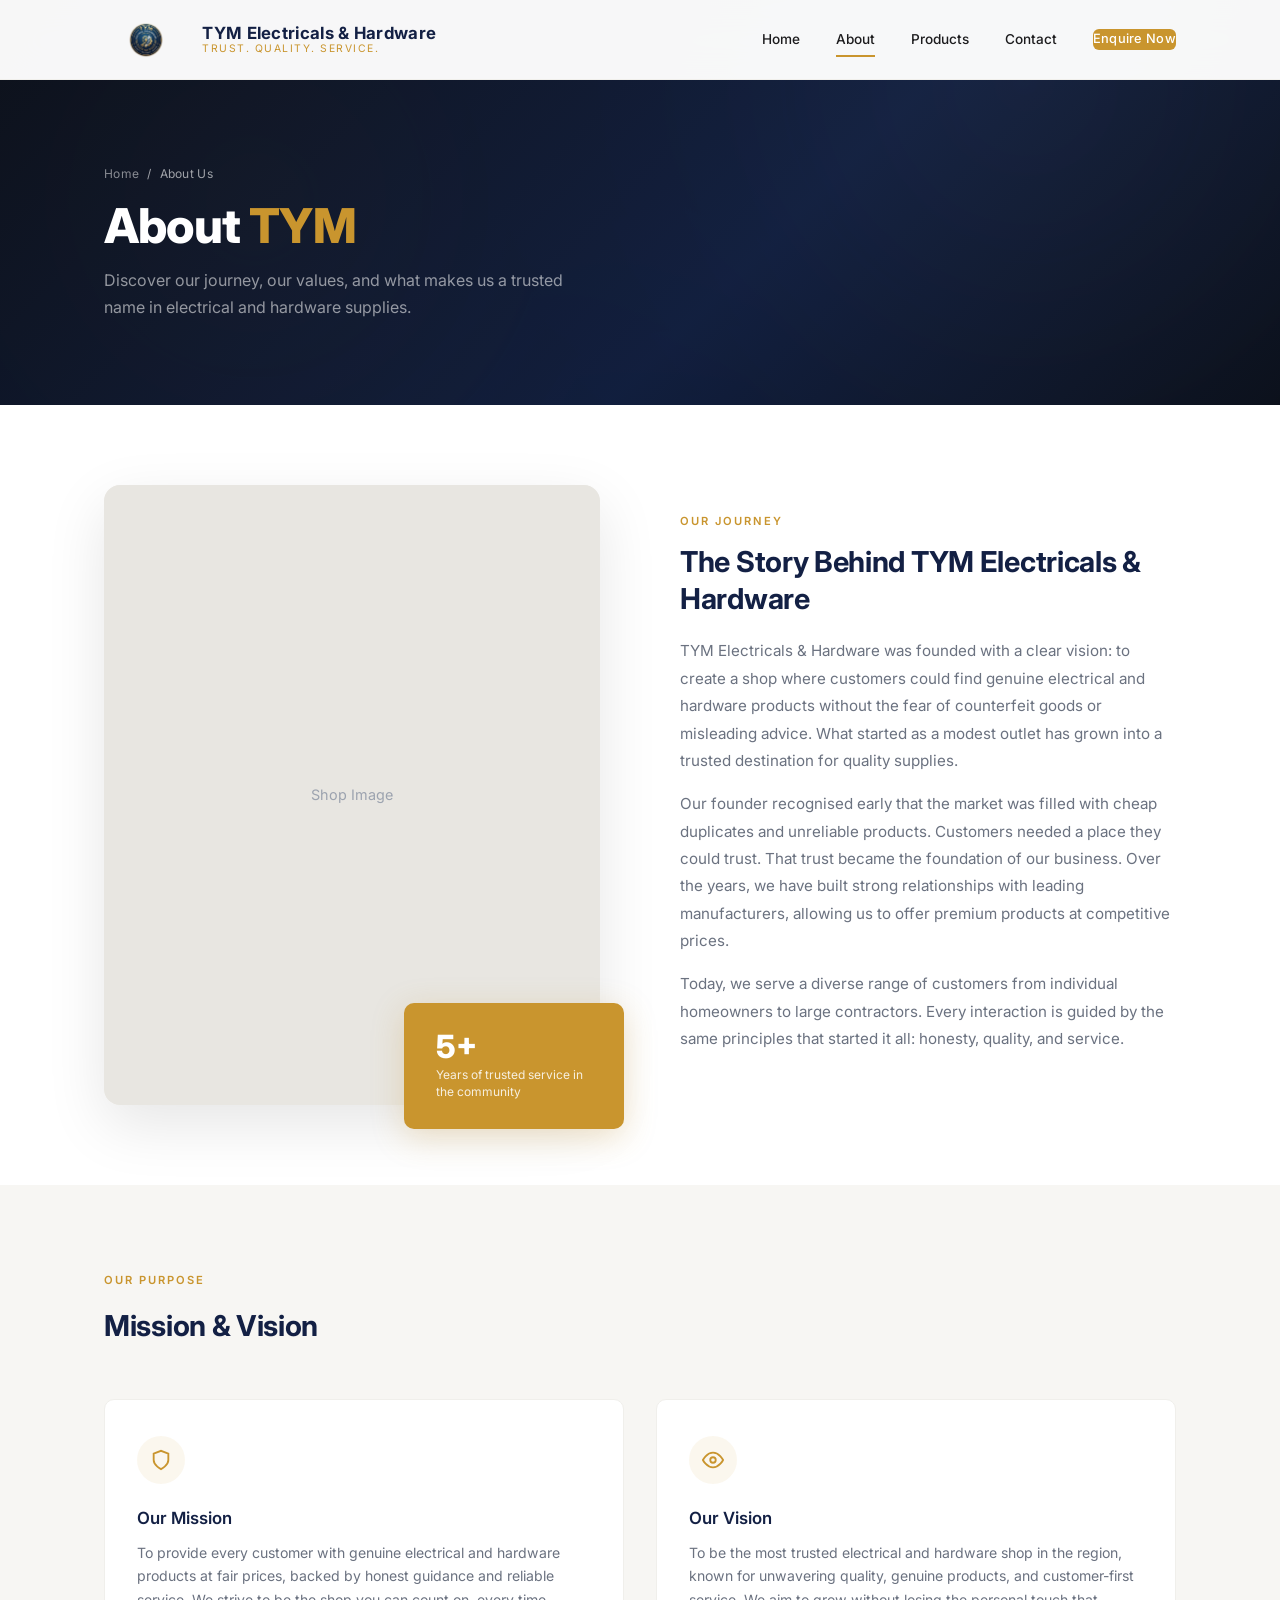
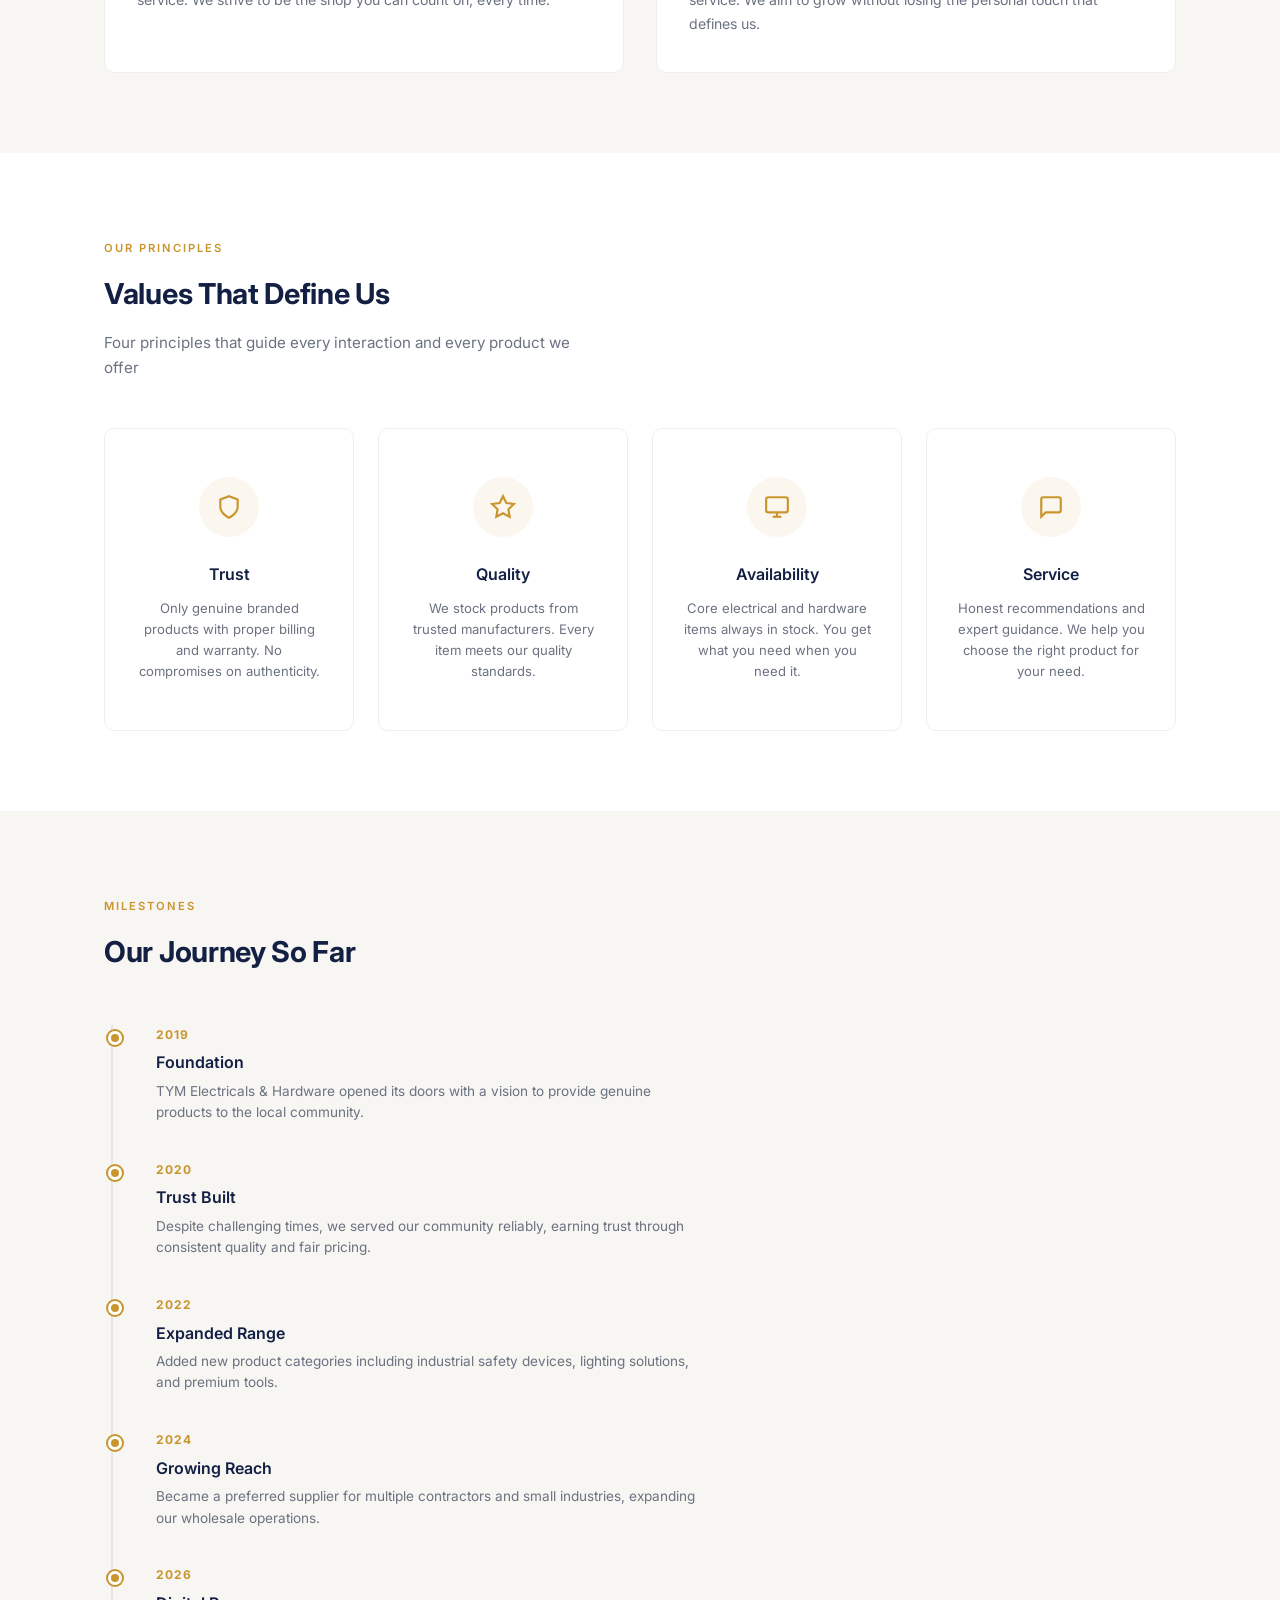
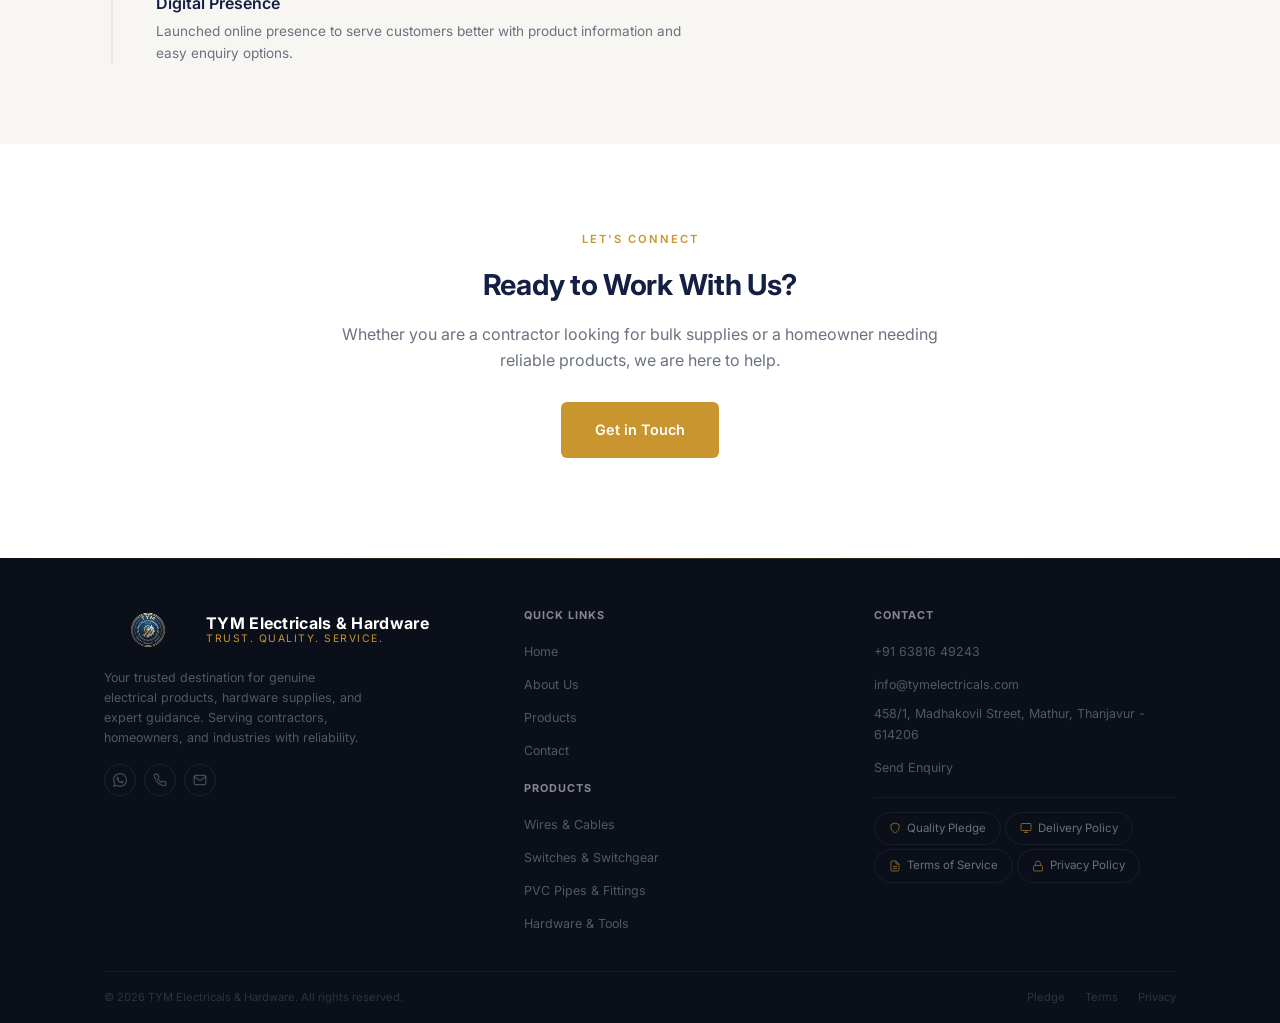
==== commit 6b4e12d6: "Refined footer layout and responsiveness" ====
--- a/about.html
+++ b/about.html
@@ -231,22 +231,24 @@
           </div>
         </div>
         <div>
-          <h5>Quick Links</h5>
-          <ul>
-            <li><a href="index.html">Home</a></li>
-            <li><a href="about.html">About Us</a></li>
-            <li><a href="products.html">Products</a></li>
-            <li><a href="contact.html">Contact</a></li>
-          </ul>
-        </div>
-        <div>
-          <h5>Products</h5>
-          <ul>
-            <li><a href="products.html">Wires &amp; Cables</a></li>
-            <li><a href="products.html">Switches &amp; Switchgear</a></li>
-            <li><a href="products.html">PVC Pipes &amp; Fittings</a></li>
-            <li><a href="products.html">Hardware &amp; Tools</a></li>
-          </ul>
+          <div class="footer-link-group">
+            <h5>Quick Links</h5>
+            <ul>
+              <li><a href="index.html">Home</a></li>
+              <li><a href="about.html">About Us</a></li>
+              <li><a href="products.html">Products</a></li>
+              <li><a href="contact.html">Contact</a></li>
+            </ul>
+          </div>
+          <div class="footer-link-group">
+            <h5>Products</h5>
+            <ul>
+              <li><a href="products.html">Wires &amp; Cables</a></li>
+              <li><a href="products.html">Switches &amp; Switchgear</a></li>
+              <li><a href="products.html">PVC Pipes &amp; Fittings</a></li>
+              <li><a href="products.html">Hardware &amp; Tools</a></li>
+            </ul>
+          </div>
         </div>
         <div>
           <h5>Contact</h5>
@@ -256,27 +258,24 @@
             <li><a href="contact.html">458/1, Madhakovil Street, Mathur, Thanjavur - 614206</a></li>
             <li><a href="contact.html">Send Enquiry</a></li>
           </ul>
-        </div>
-      </div>
-
-      <div class="footer-legal">
-        <div class="footer-legal-links">
-          <a href="quality-pledge.html" class="footer-legal-link">
-            <svg viewBox="0 0 24 24" fill="none" stroke="currentColor" stroke-width="2"><path d="M12 22s8-4 8-10V5l-8-3-8 3v7c0 6 8 10 8 10z"/></svg>
-            Quality Pledge
-          </a>
-          <a href="delivery-policy.html" class="footer-legal-link">
-            <svg viewBox="0 0 24 24" fill="none" stroke="currentColor" stroke-width="2"><rect x="2" y="3" width="20" height="14" rx="2"/><path d="M8 21h8"/><path d="M12 17v4"/></svg>
-            Delivery Policy
-          </a>
-          <a href="terms-of-service.html" class="footer-legal-link">
-            <svg viewBox="0 0 24 24" fill="none" stroke="currentColor" stroke-width="2"><path d="M14 2H6a2 2 0 00-2 2v16a2 2 0 002 2h12a2 2 0 002-2V8z"/><polyline points="14 2 14 8 20 8"/><line x1="16" y1="13" x2="8" y2="13"/><line x1="16" y1="17" x2="8" y2="17"/></svg>
-            Terms of Service
-          </a>
-          <a href="privacy-policy.html" class="footer-legal-link">
-            <svg viewBox="0 0 24 24" fill="none" stroke="currentColor" stroke-width="2"><rect x="3" y="11" width="18" height="11" rx="2" ry="2"/><path d="M7 11V7a5 5 0 0110 0v4"/></svg>
-            Privacy Policy
-          </a>
+          <div class="footer-legal-links footer-legal-inline">
+            <a href="quality-pledge.html" class="footer-legal-link">
+              <svg viewBox="0 0 24 24" fill="none" stroke="currentColor" stroke-width="2"><path d="M12 22s8-4 8-10V5l-8-3-8 3v7c0 6 8 10 8 10z"/></svg>
+              Quality Pledge
+            </a>
+            <a href="delivery-policy.html" class="footer-legal-link">
+              <svg viewBox="0 0 24 24" fill="none" stroke="currentColor" stroke-width="2"><rect x="2" y="3" width="20" height="14" rx="2"/><path d="M8 21h8"/><path d="M12 17v4"/></svg>
+              Delivery Policy
+            </a>
+            <a href="terms-of-service.html" class="footer-legal-link">
+              <svg viewBox="0 0 24 24" fill="none" stroke="currentColor" stroke-width="2"><path d="M14 2H6a2 2 0 00-2 2v16a2 2 0 002 2h12a2 2 0 002-2V8z"/><polyline points="14 2 14 8 20 8"/><line x1="16" y1="13" x2="8" y2="13"/><line x1="16" y1="17" x2="8" y2="17"/></svg>
+              Terms of Service
+            </a>
+            <a href="privacy-policy.html" class="footer-legal-link">
+              <svg viewBox="0 0 24 24" fill="none" stroke="currentColor" stroke-width="2"><rect x="3" y="11" width="18" height="11" rx="2" ry="2"/><path d="M7 11V7a5 5 0 0110 0v4"/></svg>
+              Privacy Policy
+            </a>
+          </div>
         </div>
       </div>
 
--- a/css/style.css
+++ b/css/style.css
@@ -199,10 +199,13 @@
 .nav-cta {
   background: var(--color-accent) !important;
   color: #ffffff !important;
-  padding: 10px 28px;
+  padding: 12px 32px;
   border-radius: var(--radius-sm);
-  font-weight: 600;
-  font-size: 0.85rem !important;
+  font-weight: 700;
+  font-size: 0.8rem !important;
+  line-height: 1;
+  letter-spacing: 0.3px;
+  white-space: nowrap;
   transition: all var(--transition);
 }
 
@@ -210,7 +213,7 @@
 
 .nav-cta:hover {
   background: var(--color-accent-dark) !important;
-  transform: translateY(-1px);
+  transform: translateY(-2px);
   box-shadow: var(--shadow-glow);
 }
 
@@ -284,35 +287,6 @@
 
 .hero-content {
   max-width: 680px;
-}
-
-.hero-badge {
-  display: inline-flex;
-  align-items: center;
-  gap: 8px;
-  background: rgba(201,149,46,0.12);
-  color: var(--color-accent-light);
-  font-size: 0.75rem;
-  font-weight: 600;
-  padding: 7px 18px;
-  border-radius: 100px;
-  letter-spacing: 1.2px;
-  text-transform: uppercase;
-  margin-bottom: 28px;
-  border: 1px solid rgba(201,149,46,0.2);
-}
-
-.hero-badge-dot {
-  width: 6px;
-  height: 6px;
-  border-radius: 50%;
-  background: var(--color-accent);
-  animation: pulse-dot 2s ease-in-out infinite;
-}
-
-@keyframes pulse-dot {
-  0%, 100% { opacity: 1; }
-  50% { opacity: 0.3; }
 }
 
 .hero h1 {
@@ -1125,7 +1099,7 @@
 .footer {
   background: var(--color-footer);
   color: rgba(255,255,255,0.5);
-  padding: 56px 0 0;
+  padding: 48px 0 0;
   position: relative;
 }
 
@@ -1141,9 +1115,9 @@
 
 .footer-grid {
   display: grid;
-  grid-template-columns: 1.8fr 1fr 1fr 1.2fr;
-  gap: 40px;
-  padding-bottom: 32px;
+  grid-template-columns: 1.6fr 1.3fr 1.3fr;
+  gap: 48px;
+  padding-bottom: 28px;
 }
 
 .footer-brand .logo { margin-bottom: 14px; }
@@ -1193,11 +1167,11 @@
 .footer-social a svg { width: 14px; height: 14px; }
 
 .footer h5 {
-  color: rgba(255,255,255,0.6);
-  font-size: 0.7rem;
+  color: rgba(255,255,255,0.5);
+  font-size: 0.68rem;
   font-weight: 700;
-  margin-bottom: 16px;
-  letter-spacing: 1.2px;
+  margin-bottom: 12px;
+  letter-spacing: 1px;
   text-transform: uppercase;
 }
 
@@ -1213,6 +1187,11 @@
 }
 
 .footer ul li a:hover { color: var(--color-accent); }
+
+.footer-link-group { margin-bottom: 16px; }
+.footer-link-group:last-child { margin-bottom: 0; }
+
+.footer-legal-inline { margin-top: 16px; padding-top: 14px; border-top: 1px solid rgba(255,255,255,0.05); }
 
 /* Legal links row */
 .footer-legal {
@@ -1787,7 +1766,7 @@
   .values-grid { grid-template-columns: repeat(2, 1fr); }
   .products-grid { grid-template-columns: repeat(2, 1fr); }
   .testimonials-grid { grid-template-columns: repeat(2, 1fr); }
-  .footer-grid { grid-template-columns: 1fr 1fr; gap: 40px; }
+  .footer-grid { grid-template-columns: 1.4fr 1.1fr 1.2fr; gap: 32px; }
   .trust-bar-grid { grid-template-columns: repeat(2, 1fr); gap: 24px; }
   .trust-item { border-right: none; padding: 0; }
 
@@ -1838,20 +1817,22 @@
   .contact-grid { grid-template-columns: 1fr; gap: 40px; }
   .contact-form-wrap { padding: 28px; }
 
-  .footer { padding: 56px 0 0; }
-  .footer-grid { grid-template-columns: 1fr; gap: 32px; padding-bottom: 32px; }
-  .footer-legal { padding: 16px 0; }
+  .footer { padding: 40px 0 0; }
+  .footer-grid { grid-template-columns: 1fr 1fr; gap: 28px; padding-bottom: 20px; }
+  .footer-grid > :first-child { grid-column: 1 / -1; }
+  .footer-legal { padding: 12px 0; }
   .footer-legal-links { gap: 6px; }
-  .footer-legal-link { padding: 5px 12px; font-size: 0.7rem; gap: 5px; }
+  .footer-legal-link { padding: 5px 11px; font-size: 0.68rem; gap: 4px; }
   .footer-legal-link svg { width: 10px; height: 10px; }
-  .footer-bottom { flex-direction: column; gap: 8px; text-align: center; padding: 16px 0; }
-  .footer-bottom-links { gap: 16px; }
-  .footer h5 { margin-bottom: 16px; padding-bottom: 8px; font-size: 0.75rem; }
-  .footer ul li { margin-bottom: 8px; }
-  .footer-brand .logo { margin-bottom: 14px; }
-  .footer-brand .logo img { height: 44px; }
-  .footer-brand-desc { font-size: 0.78rem; margin-bottom: 16px; line-height: 1.6; }
-  .footer-social { gap: 8px; }
+  .footer-bottom { flex-direction: column; gap: 6px; text-align: center; padding: 12px 0; }
+  .footer-bottom-links { gap: 14px; }
+  .footer h5 { margin-bottom: 10px; font-size: 0.65rem; }
+  .footer ul li { margin-bottom: 5px; }
+  .footer-brand .logo { margin-bottom: 10px; }
+  .footer-brand .logo img { height: 40px; }
+  .footer-brand-desc { font-size: 0.75rem; margin-bottom: 12px; line-height: 1.5; }
+  .footer-social { gap: 6px; }
+  .footer ul li a { font-size: 0.75rem; }
 
   .cta-content h2 { font-size: 1.5rem; }
   .cta-content p { font-size: 0.95rem; }
@@ -1906,20 +1887,21 @@
   .form-row { grid-template-columns: 1fr; }
   .form-group input, .form-group textarea { padding: 12px 14px; font-size: 0.85rem; }
 
-  .footer { padding: 44px 0 0; }
-  .footer-grid { gap: 24px; padding-bottom: 24px; }
-  .footer-legal { padding: 12px 0; }
+  .footer { padding: 32px 0 0; }
+  .footer-grid { grid-template-columns: 1fr; gap: 20px; padding-bottom: 16px; }
+  .footer-legal { padding: 8px 0; }
   .footer-legal-links { gap: 4px; }
-  .footer-legal-link { padding: 4px 10px; font-size: 0.65rem; gap: 4px; }
-  .footer-legal-link svg { width: 9px; height: 9px; }
-  .footer-bottom { padding: 12px 0; font-size: 0.65rem; }
-  .footer h5 { margin-bottom: 12px; padding-bottom: 6px; font-size: 0.7rem; }
-  .footer ul li { margin-bottom: 6px; }
-  .footer-brand .logo img { height: 36px; }
-  .footer-brand-desc { font-size: 0.72rem; margin-bottom: 12px; }
-  .footer ul li a { font-size: 0.75rem; }
-  .footer-social a { width: 30px; height: 30px; min-width: 30px; min-height: 30px; }
-  .footer-social a svg { width: 14px; height: 14px; }
+  .footer-legal-link { padding: 3px 8px; font-size: 0.6rem; gap: 3px; border-radius: 14px; }
+  .footer-legal-link svg { width: 8px; height: 8px; }
+  .footer-bottom { padding: 8px 0; font-size: 0.6rem; }
+  .footer h5 { margin-bottom: 8px; font-size: 0.62rem; }
+  .footer ul li { margin-bottom: 4px; }
+  .footer-brand .logo img { height: 30px; }
+  .footer-brand .logo { margin-bottom: 8px; }
+  .footer-brand-desc { font-size: 0.65rem; margin-bottom: 8px; line-height: 1.4; }
+  .footer ul li a { font-size: 0.7rem; }
+  .footer-social a { width: 26px; height: 26px; min-width: 26px; min-height: 26px; }
+  .footer-social a svg { width: 12px; height: 12px; }
 
   .cta-content h2 { font-size: 1.3rem; }
   .cta-content p { font-size: 0.88rem; }
@@ -1943,8 +1925,6 @@
 @media (max-width: 360px) {
   .hero h1 { font-size: 1.4rem; }
   .hero p { font-size: 0.85rem; }
-  .hero-badge { font-size: 0.65rem; padding: 5px 14px; }
-
   .page-header h1 { font-size: 1.35rem; }
 
   .btn { padding: 12px 20px; font-size: 0.8rem; }
@@ -1962,7 +1942,7 @@
   .mobile-nav-close { min-width: 44px; min-height: 44px; }
   .footer-social a { min-width: 44px; min-height: 44px; }
   .footer-legal-link { padding: 8px 16px; }
-  .nav-cta { padding: 12px 28px; }
+  .nav-cta { padding: 14px 32px; }
   .form-submit { padding: 14px; }
 }
 
@@ -1979,7 +1959,6 @@
     transform: none;
   }
 
-  .hero-badge-dot { animation: none; }
   .scroll-line { animation: none; }
 }
 
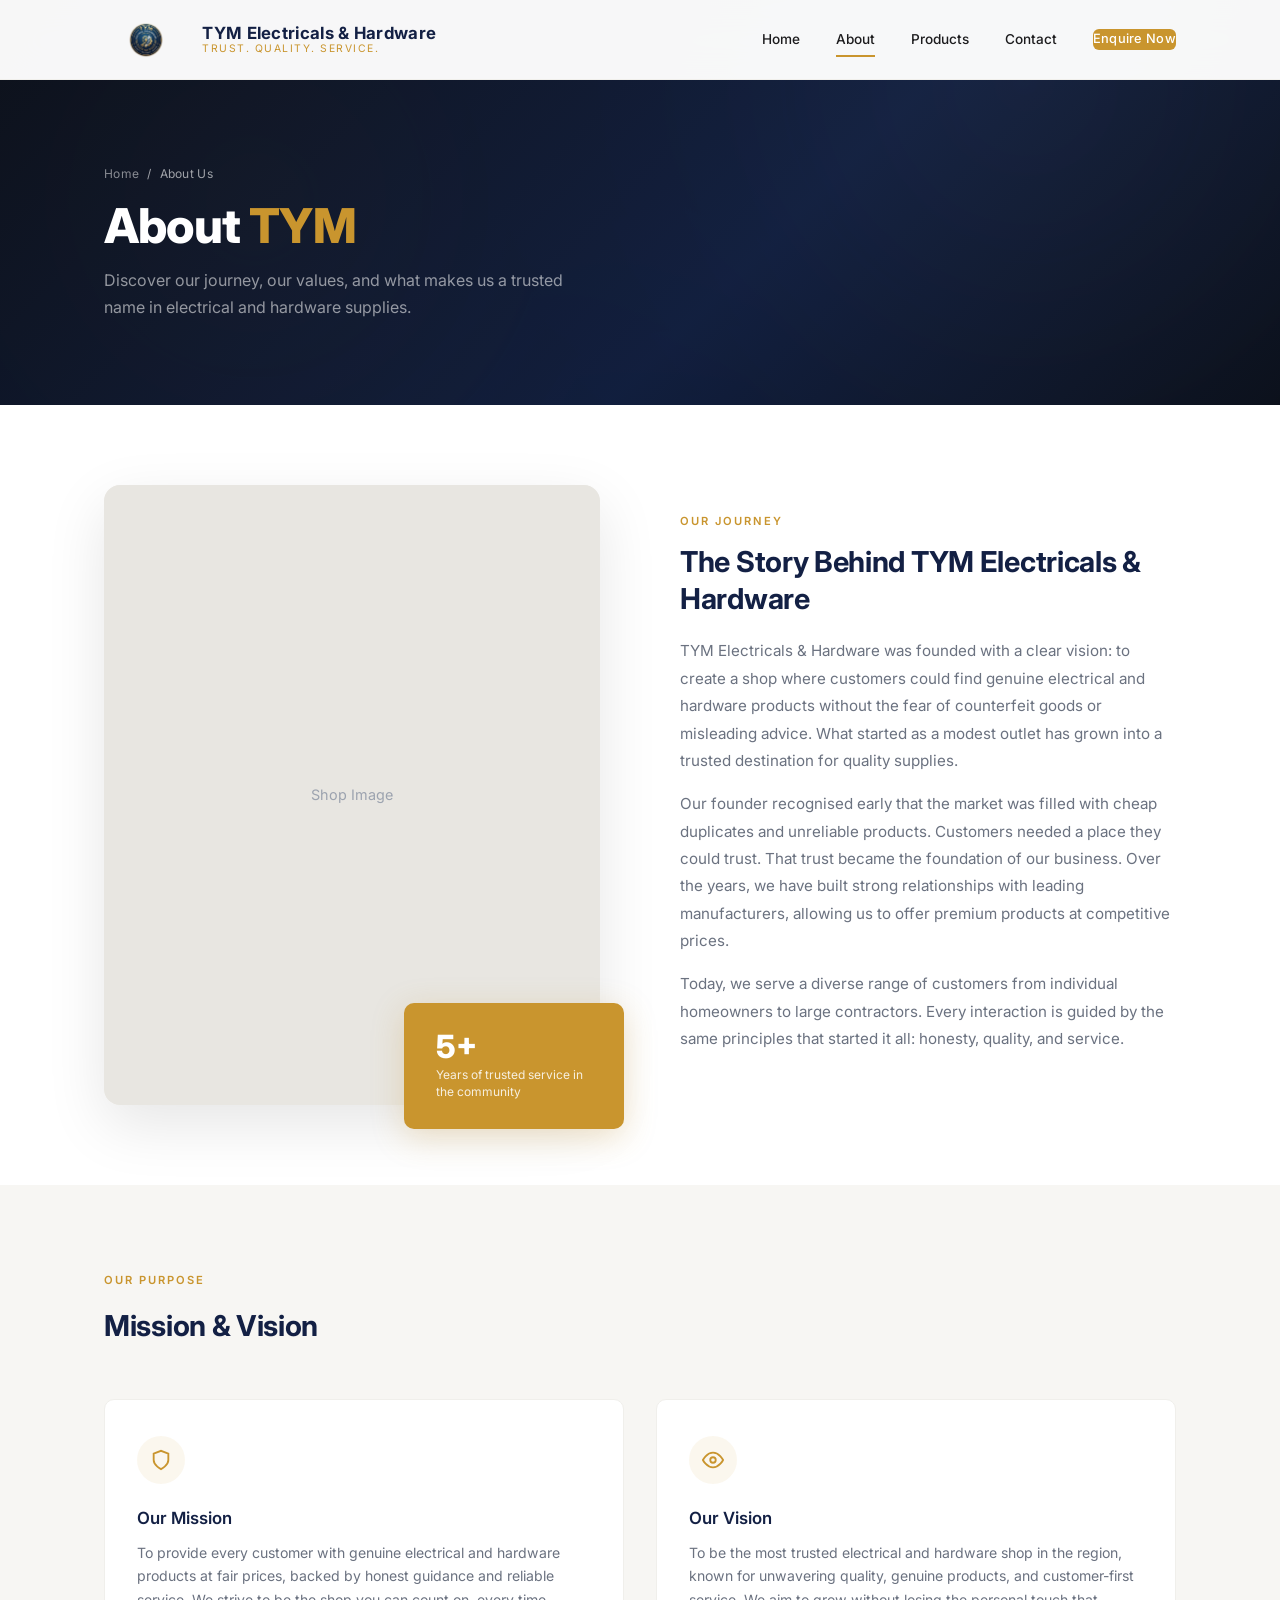
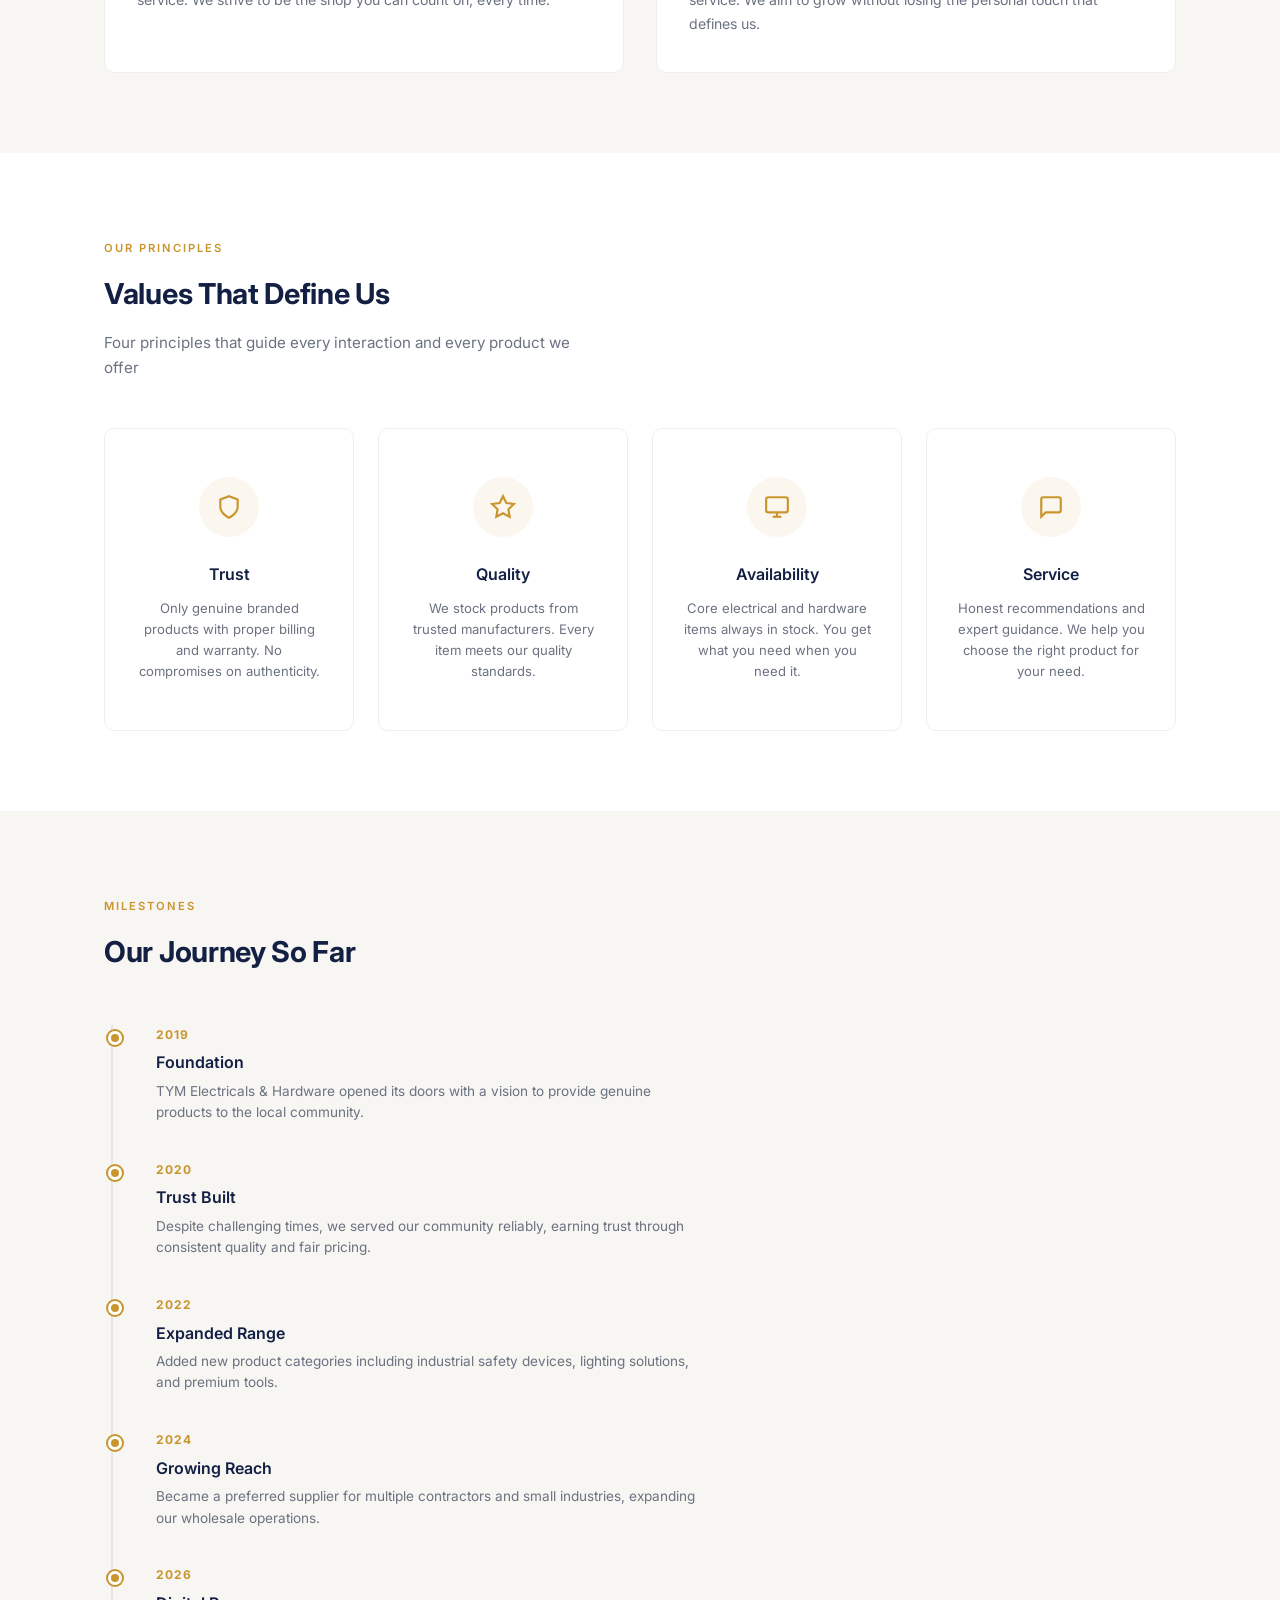
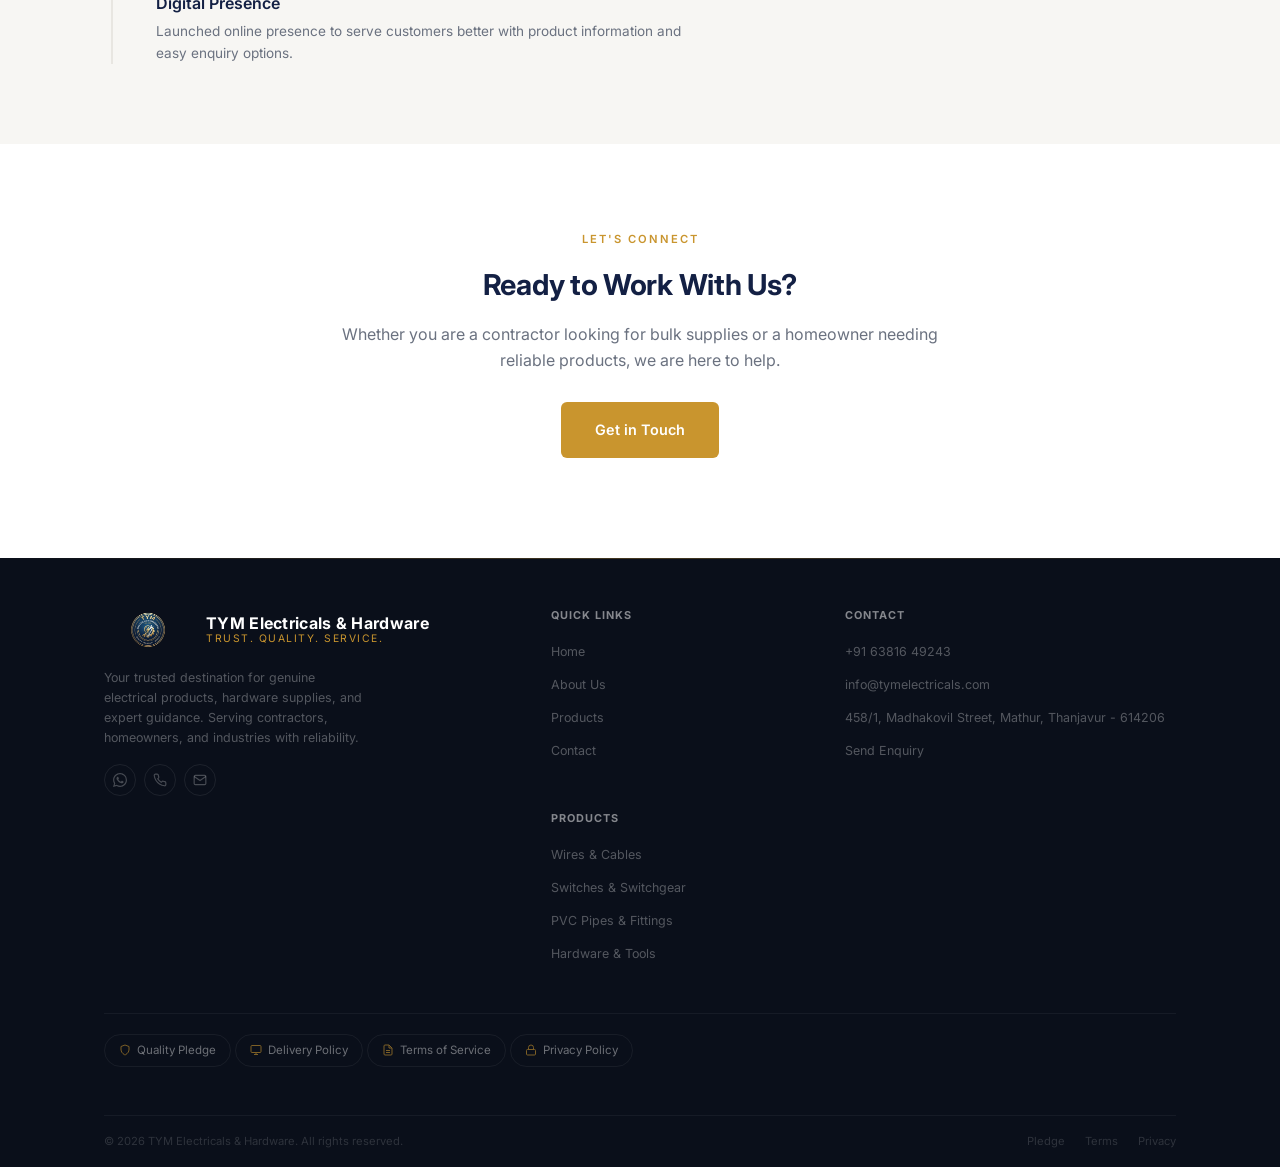
==== commit 95a8e318: "Updated footer layout and mobile responsiveness" ====
--- a/about.html
+++ b/about.html
@@ -230,27 +230,25 @@
             </a>
           </div>
         </div>
-        <div>
-          <div class="footer-link-group">
-            <h5>Quick Links</h5>
-            <ul>
-              <li><a href="index.html">Home</a></li>
-              <li><a href="about.html">About Us</a></li>
-              <li><a href="products.html">Products</a></li>
-              <li><a href="contact.html">Contact</a></li>
-            </ul>
-          </div>
-          <div class="footer-link-group">
-            <h5>Products</h5>
-            <ul>
-              <li><a href="products.html">Wires &amp; Cables</a></li>
-              <li><a href="products.html">Switches &amp; Switchgear</a></li>
-              <li><a href="products.html">PVC Pipes &amp; Fittings</a></li>
-              <li><a href="products.html">Hardware &amp; Tools</a></li>
-            </ul>
-          </div>
-        </div>
-        <div>
+        <div class="footer-quick-links">
+          <h5>Quick Links</h5>
+          <ul>
+            <li><a href="index.html">Home</a></li>
+            <li><a href="about.html">About Us</a></li>
+            <li><a href="products.html">Products</a></li>
+            <li><a href="contact.html">Contact</a></li>
+          </ul>
+        </div>
+        <div class="footer-products">
+          <h5>Products</h5>
+          <ul>
+            <li><a href="products.html">Wires &amp; Cables</a></li>
+            <li><a href="products.html">Switches &amp; Switchgear</a></li>
+            <li><a href="products.html">PVC Pipes &amp; Fittings</a></li>
+            <li><a href="products.html">Hardware &amp; Tools</a></li>
+          </ul>
+        </div>
+        <div class="footer-contact-col">
           <h5>Contact</h5>
           <ul>
             <li><a href="tel:+916381649243">+91 63816 49243</a></li>
@@ -258,7 +256,9 @@
             <li><a href="contact.html">458/1, Madhakovil Street, Mathur, Thanjavur - 614206</a></li>
             <li><a href="contact.html">Send Enquiry</a></li>
           </ul>
-          <div class="footer-legal-links footer-legal-inline">
+        </div>
+        <div class="footer-legal-row">
+          <div class="footer-legal-links">
             <a href="quality-pledge.html" class="footer-legal-link">
               <svg viewBox="0 0 24 24" fill="none" stroke="currentColor" stroke-width="2"><path d="M12 22s8-4 8-10V5l-8-3-8 3v7c0 6 8 10 8 10z"/></svg>
               Quality Pledge
--- a/css/style.css
+++ b/css/style.css
@@ -1115,10 +1115,16 @@
 
 .footer-grid {
   display: grid;
-  grid-template-columns: 1.6fr 1.3fr 1.3fr;
-  gap: 48px;
+  grid-template-columns: 1.6fr 1fr 1.3fr;
+  gap: 40px;
   padding-bottom: 28px;
 }
+
+.footer-brand { grid-column: 1; grid-row: 1 / 3; }
+.footer-quick-links { grid-column: 2; grid-row: 1; }
+.footer-products { grid-column: 2; grid-row: 2; }
+.footer-contact-col { grid-column: 3; grid-row: 1 / 3; }
+.footer-legal-row { grid-column: 1 / -1; grid-row: 3; }
 
 .footer-brand .logo { margin-bottom: 14px; }
 
@@ -1188,24 +1194,10 @@
 
 .footer ul li a:hover { color: var(--color-accent); }
 
-.footer-link-group { margin-bottom: 16px; }
-.footer-link-group:last-child { margin-bottom: 0; }
-
-.footer-legal-inline { margin-top: 16px; padding-top: 14px; border-top: 1px solid rgba(255,255,255,0.05); }
-
 /* Legal links row */
-.footer-legal {
+.footer-legal-row {
   padding: 20px 0;
   border-top: 1px solid rgba(255,255,255,0.05);
-}
-
-.footer-legal-label {
-  font-size: 0.6rem;
-  font-weight: 600;
-  color: rgba(255,255,255,0.2);
-  text-transform: uppercase;
-  letter-spacing: 1.5px;
-  margin-bottom: 12px;
 }
 
 .footer-legal-links {
@@ -1766,7 +1758,13 @@
   .values-grid { grid-template-columns: repeat(2, 1fr); }
   .products-grid { grid-template-columns: repeat(2, 1fr); }
   .testimonials-grid { grid-template-columns: repeat(2, 1fr); }
-  .footer-grid { grid-template-columns: 1.4fr 1.1fr 1.2fr; gap: 32px; }
+  .footer-grid { grid-template-columns: 1.4fr 1fr 1.2fr; gap: 28px; padding-bottom: 20px; }
+  .footer-brand-desc { font-size: 0.72rem; margin-bottom: 12px; }
+  .footer h5 { font-size: 0.62rem; margin-bottom: 10px; }
+  .footer ul li a { font-size: 0.78rem; }
+  .footer-social a { width: 28px; height: 28px; min-width: 28px; min-height: 28px; }
+  .footer-social a svg { width: 12px; height: 12px; }
+  .footer-legal-link { padding: 5px 11px; font-size: 0.66rem; }
   .trust-bar-grid { grid-template-columns: repeat(2, 1fr); gap: 24px; }
   .trust-item { border-right: none; padding: 0; }
 
@@ -1817,22 +1815,30 @@
   .contact-grid { grid-template-columns: 1fr; gap: 40px; }
   .contact-form-wrap { padding: 28px; }
 
-  .footer { padding: 40px 0 0; }
-  .footer-grid { grid-template-columns: 1fr 1fr; gap: 28px; padding-bottom: 20px; }
-  .footer-grid > :first-child { grid-column: 1 / -1; }
-  .footer-legal { padding: 12px 0; }
-  .footer-legal-links { gap: 6px; }
-  .footer-legal-link { padding: 5px 11px; font-size: 0.68rem; gap: 4px; }
+  .footer { padding: 32px 0 0; }
+  .footer-grid { grid-template-columns: 1fr 1fr 1fr; gap: 16px; padding-bottom: 12px; }
+  .footer-brand,
+  .footer-legal-row { grid-column: 1 / -1; }
+  .footer-quick-links,
+  .footer-products,
+  .footer-contact-col { grid-column: auto; grid-row: auto; }
+  .footer-legal-row { padding: 12px 0; border-top: 1px solid rgba(255,255,255,0.05); }
+  .footer-legal-row .footer-legal-links { gap: 6px; }
+  .footer-legal-link { padding: 4px 10px; font-size: 0.62rem; gap: 4px; }
   .footer-legal-link svg { width: 10px; height: 10px; }
   .footer-bottom { flex-direction: column; gap: 6px; text-align: center; padding: 12px 0; }
   .footer-bottom-links { gap: 14px; }
-  .footer h5 { margin-bottom: 10px; font-size: 0.65rem; }
-  .footer ul li { margin-bottom: 5px; }
-  .footer-brand .logo { margin-bottom: 10px; }
-  .footer-brand .logo img { height: 40px; }
-  .footer-brand-desc { font-size: 0.75rem; margin-bottom: 12px; line-height: 1.5; }
-  .footer-social { gap: 6px; }
-  .footer ul li a { font-size: 0.75rem; }
+  .footer h5 { margin-bottom: 8px; font-size: 0.6rem; }
+  .footer ul li { margin-bottom: 4px; }
+  .footer-brand .logo { margin-bottom: 8px; }
+  .footer-brand .logo img { height: 36px; }
+  .footer-brand .logo-text span:first-child { font-size: 0.88rem; }
+  .footer-brand-desc { font-size: 0.7rem; margin-bottom: 10px; line-height: 1.4; max-width: 100%; }
+  .footer-social { gap: 5px; }
+  .footer-social a { width: 26px; height: 26px; min-width: 26px; min-height: 26px; }
+  .footer-social a svg { width: 12px; height: 12px; }
+  .footer ul li a { font-size: 0.72rem; }
+  .footer-bottom { font-size: 0.64rem; }
 
   .cta-content h2 { font-size: 1.5rem; }
   .cta-content p { font-size: 0.95rem; }
@@ -1887,21 +1893,30 @@
   .form-row { grid-template-columns: 1fr; }
   .form-group input, .form-group textarea { padding: 12px 14px; font-size: 0.85rem; }
 
-  .footer { padding: 32px 0 0; }
-  .footer-grid { grid-template-columns: 1fr; gap: 20px; padding-bottom: 16px; }
-  .footer-legal { padding: 8px 0; }
-  .footer-legal-links { gap: 4px; }
-  .footer-legal-link { padding: 3px 8px; font-size: 0.6rem; gap: 3px; border-radius: 14px; }
-  .footer-legal-link svg { width: 8px; height: 8px; }
-  .footer-bottom { padding: 8px 0; font-size: 0.6rem; }
-  .footer h5 { margin-bottom: 8px; font-size: 0.62rem; }
-  .footer ul li { margin-bottom: 4px; }
-  .footer-brand .logo img { height: 30px; }
-  .footer-brand .logo { margin-bottom: 8px; }
-  .footer-brand-desc { font-size: 0.65rem; margin-bottom: 8px; line-height: 1.4; }
-  .footer ul li a { font-size: 0.7rem; }
-  .footer-social a { width: 26px; height: 26px; min-width: 26px; min-height: 26px; }
-  .footer-social a svg { width: 12px; height: 12px; }
+  .footer { padding: 24px 0 0; }
+  .footer-grid { grid-template-columns: 1fr 1fr 1fr; gap: 10px; padding-bottom: 8px; }
+  .footer-brand,
+  .footer-legal-row { grid-column: 1 / -1; }
+  .footer-quick-links,
+  .footer-products,
+  .footer-contact-col { grid-column: auto; grid-row: auto; }
+  .footer-legal-row { padding: 8px 0; border-top: 1px solid rgba(255,255,255,0.05); }
+  .footer-legal-row .footer-legal-links { gap: 3px; }
+  .footer-legal-link { padding: 2px 7px; font-size: 0.55rem; gap: 2px; border-radius: 12px; }
+  .footer-legal-link svg { width: 7px; height: 7px; }
+  .footer-bottom { padding: 6px 0; font-size: 0.55rem; }
+  .footer-bottom-links { gap: 8px; }
+  .footer h5 { margin-bottom: 6px; font-size: 0.55rem; letter-spacing: 0.8px; }
+  .footer ul li { margin-bottom: 3px; }
+  .footer ul li a { font-size: 0.65rem; }
+  .footer-brand .logo { margin-bottom: 6px; }
+  .footer-brand .logo img { height: 28px; }
+  .footer-brand .logo-text span:first-child { font-size: 0.75rem; }
+  .footer-brand .logo-text span:last-child { font-size: 0.55rem; }
+  .footer-brand-desc { font-size: 0.6rem; margin-bottom: 6px; line-height: 1.3; max-width: 100%; }
+  .footer-social { gap: 4px; }
+  .footer-social a { width: 24px; height: 24px; min-width: 24px; min-height: 24px; }
+  .footer-social a svg { width: 10px; height: 10px; }
 
   .cta-content h2 { font-size: 1.3rem; }
   .cta-content p { font-size: 0.88rem; }
